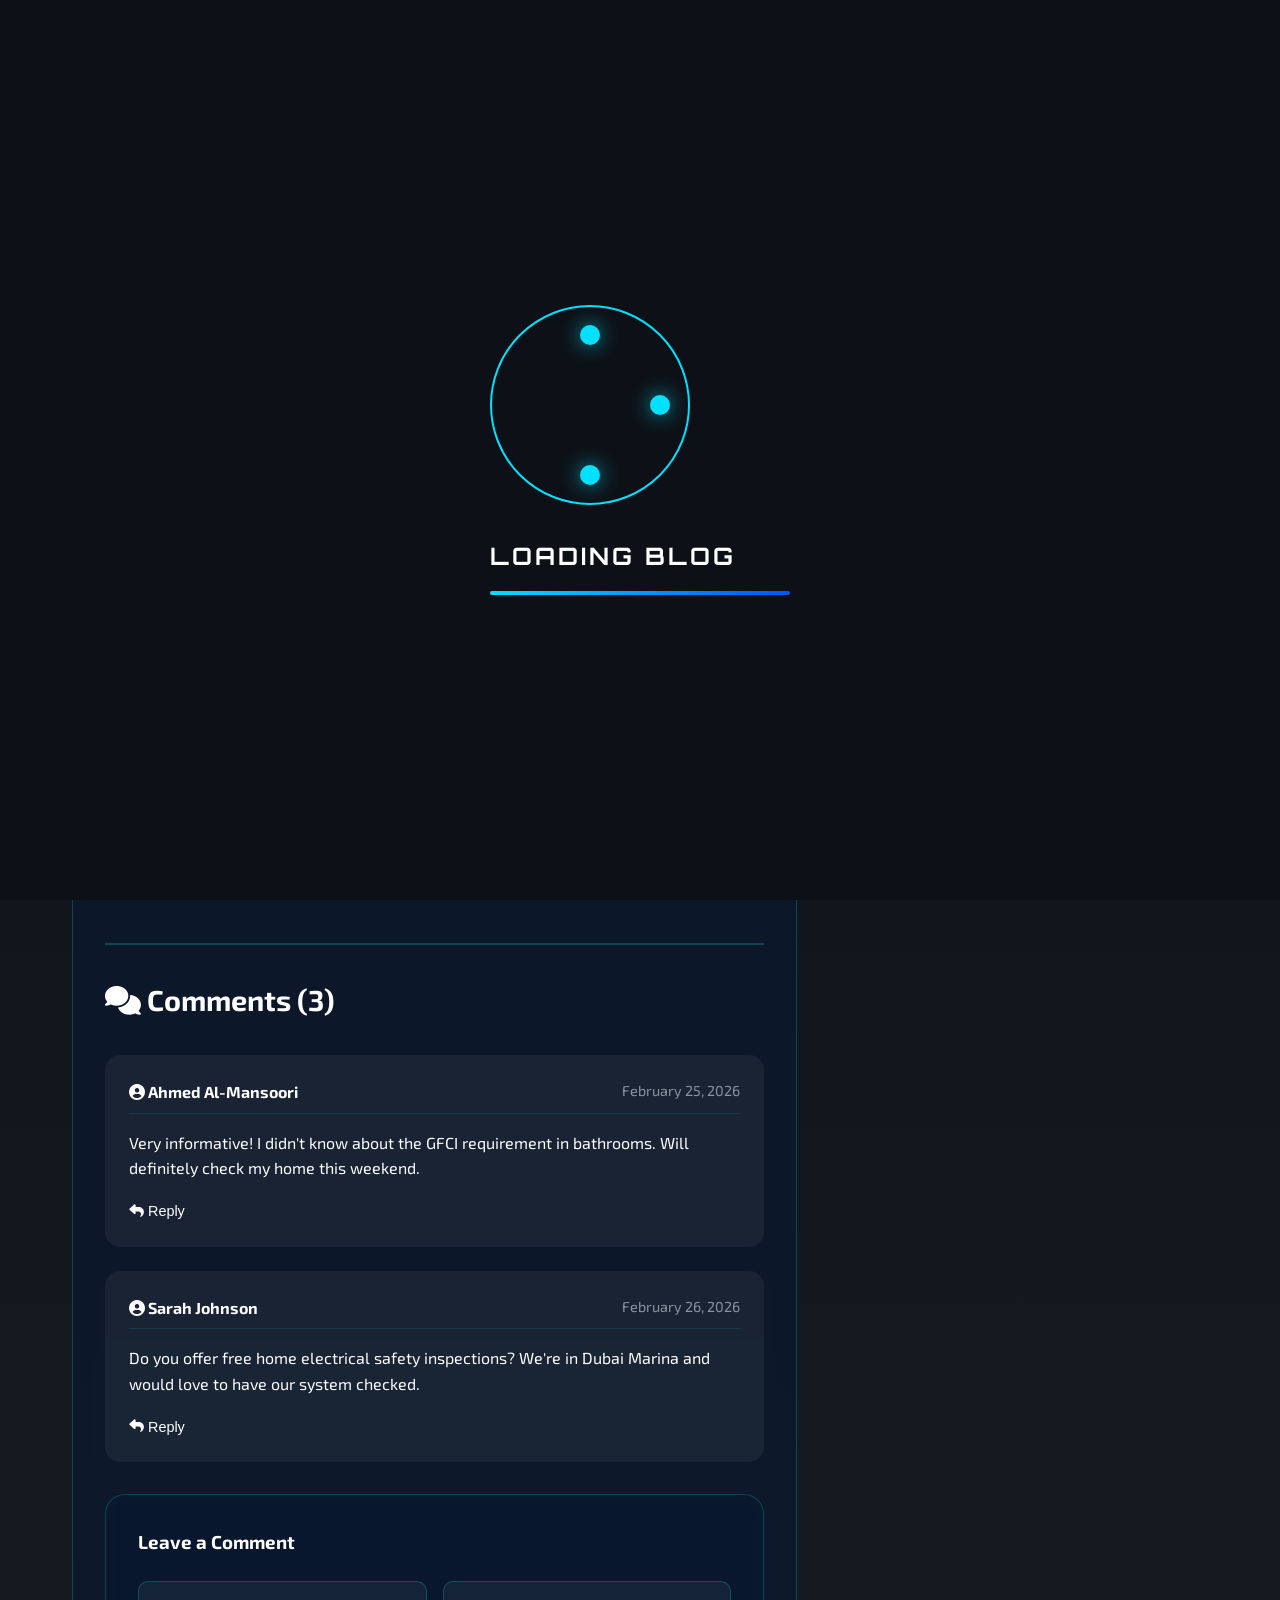
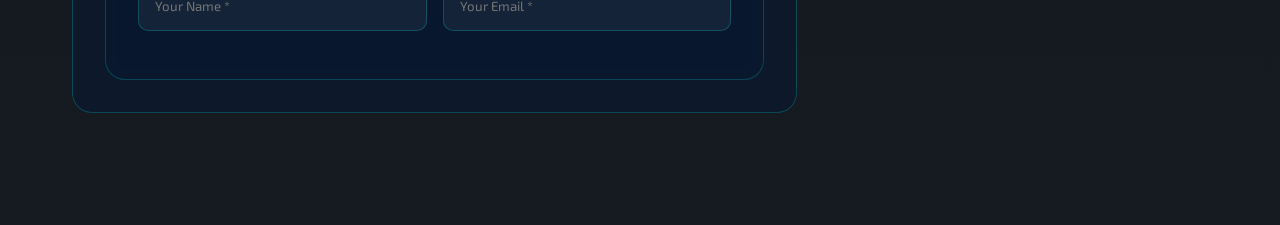
==== blog.html @ e52a8480 "Add new blog page with HTML structure and styles This commit introduces a new blog page with a compl" ====
<!DOCTYPE html>
<html lang="en">
<head>
    <meta charset="UTF-8">
    <meta name="viewport" content="width=device-width, initial-scale=1.0">
    <title>SanaTech Blog | Electrical & Automation Insights - Dubai</title>
    <meta name="description" content="Expert blog about electrical work, home automation, handyman tips, and tile finishing in Dubai. Latest industry insights and DIY guides.">
    
    <!-- Fonts & Icons -->
    <link rel="stylesheet" href="https://cdnjs.cloudflare.com/ajax/libs/font-awesome/6.4.0/css/all.min.css">
    <link rel="stylesheet" href="https://cdnjs.cloudflare.com/ajax/libs/animate.css/4.1.1/animate.min.css">
    <link href="https://fonts.googleapis.com/css2?family=Orbitron:wght@400;700;900&family=Exo+2:wght@300;400;600&display=swap" rel="stylesheet">
    
    <!-- Stylesheets -->
    <link rel="stylesheet" href="style.css">
    <style>
        /* Blog Specific Styles */
        .blog-hero {
            height: 40vh;
            background: linear-gradient(135deg, var(--primary), var(--secondary));
            position: relative;
            display: flex;
            align-items: center;
            justify-content: center;
            text-align: center;
            overflow: hidden;
        }
        
        .blog-hero::before {
            content: '';
            position: absolute;
            width: 100%;
            height: 100%;
            background: url('data:image/svg+xml;utf8,<svg xmlns="http://www.w3.org/2000/svg" viewBox="0 0 100 100" opacity="0.1"><path d="M10 10 L90 10 L90 90 L10 90 Z" fill="none" stroke="white" stroke-width="2"/><path d="M20 20 L80 20 L80 80 L20 80 Z" fill="none" stroke="white" stroke-width="2"/><circle cx="30" cy="30" r="3" fill="white"/><circle cx="70" cy="70" r="3" fill="white"/></svg>');
            background-size: 50px;
            opacity: 0.1;
        }
        
        .blog-hero h1 {
            font-size: 4rem;
            color: white;
            text-shadow: 0 0 20px rgba(0,255,255,0.5);
            position: relative;
        }
        
        .blog-hero p {
            color: rgba(255,255,255,0.9);
            font-size: 1.2rem;
        }
        
        .blog-container {
            max-width: 1200px;
            margin: 0 auto;
            padding: 4rem 2rem;
        }
        
        .blog-layout {
            display: grid;
            grid-template-columns: 2fr 1fr;
            gap: 3rem;
        }
        
        /* Blog Posts */
        .blog-post {
            background: rgba(10, 25, 47, 0.7);
            backdrop-filter: blur(10px);
            border: 1px solid rgba(0, 255, 255, 0.2);
            border-radius: 20px;
            padding: 2rem;
            margin-bottom: 3rem;
            transition: all 0.3s ease;
        }
        
        .blog-post:hover {
            transform: translateY(-5px);
            border-color: var(--neon-blue);
            box-shadow: 0 10px 30px rgba(0, 255, 255, 0.2);
        }
        
        .blog-meta {
            display: flex;
            gap: 2rem;
            margin-bottom: 1rem;
            color: var(--neon-blue);
            font-size: 0.9rem;
        }
        
        .blog-meta i {
            margin-right: 5px;
        }
        
        .blog-title {
            font-size: 2rem;
            margin-bottom: 1rem;
            background: linear-gradient(45deg, white, var(--neon-blue));
            -webkit-background-clip: text;
            -webkit-text-fill-color: transparent;
            line-height: 1.3;
        }
        
        .blog-image {
            width: 100%;
            height: 300px;
            object-fit: cover;
            border-radius: 15px;
            margin: 1.5rem 0;
            border: 2px solid rgba(0, 255, 255, 0.3);
        }
        
        .blog-content {
            color: var(--gray);
            line-height: 1.8;
            margin-bottom: 1.5rem;
        }
        
        .read-more {
            display: inline-flex;
            align-items: center;
            gap: 10px;
            color: var(--neon-blue);
            text-decoration: none;
            font-weight: 600;
            transition: gap 0.3s ease;
        }
        
        .read-more:hover {
            gap: 15px;
            color: white;
        }
        
        /* Sidebar */
        .blog-sidebar {
            position: sticky;
            top: 100px;
            height: fit-content;
        }
        
        .sidebar-widget {
            background: rgba(10, 25, 47, 0.7);
            backdrop-filter: blur(10px);
            border: 1px solid rgba(0, 255, 255, 0.2);
            border-radius: 20px;
            padding: 2rem;
            margin-bottom: 2rem;
        }
        
        .widget-title {
            font-size: 1.5rem;
            margin-bottom: 1.5rem;
            padding-bottom: 0.5rem;
            border-bottom: 2px solid var(--neon-blue);
            display: inline-block;
        }
        
        .category-list {
            list-style: none;
        }
        
        .category-list li {
            margin-bottom: 1rem;
        }
        
        .category-list a {
            color: var(--gray);
            text-decoration: none;
            display: flex;
            justify-content: space-between;
            transition: color 0.3s ease;
        }
        
        .category-list a:hover {
            color: var(--neon-blue);
        }
        
        .category-list span {
            color: var(--neon-blue);
        }
        
        .recent-post {
            display: flex;
            gap: 1rem;
            margin-bottom: 1.5rem;
            padding-bottom: 1.5rem;
            border-bottom: 1px solid rgba(0, 255, 255, 0.1);
        }
        
        .recent-post:last-child {
            border-bottom: none;
            padding-bottom: 0;
        }
        
        .recent-post img {
            width: 80px;
            height: 80px;
            border-radius: 10px;
            object-fit: cover;
        }
        
        .recent-post-info h4 {
            font-size: 1rem;
            margin-bottom: 0.5rem;
        }
        
        .recent-post-info a {
            color: white;
            text-decoration: none;
            transition: color 0.3s ease;
        }
        
        .recent-post-info a:hover {
            color: var(--neon-blue);
        }
        
        .recent-post-info .date {
            font-size: 0.8rem;
            color: var(--gray);
        }
        
        .tags {
            display: flex;
            flex-wrap: wrap;
            gap: 10px;
        }
        
        .tag {
            background: rgba(0, 255, 255, 0.1);
            color: var(--neon-blue);
            padding: 0.5rem 1rem;
            border-radius: 30px;
            font-size: 0.8rem;
            text-decoration: none;
            transition: all 0.3s ease;
        }
        
        .tag:hover {
            background: var(--neon-blue);
            color: var(--primary);
        }
        
        /* Comments Section */
        .comments-section {
            margin-top: 3rem;
            padding-top: 2rem;
            border-top: 2px solid rgba(0, 255, 255, 0.2);
        }
        
        .comments-title {
            font-size: 1.8rem;
            margin-bottom: 2rem;
        }
        
        .comment {
            background: rgba(255, 255, 255, 0.05);
            border-radius: 15px;
            padding: 1.5rem;
            margin-bottom: 1.5rem;
        }
        
        .comment-meta {
            display: flex;
            justify-content: space-between;
            margin-bottom: 1rem;
            padding-bottom: 0.5rem;
            border-bottom: 1px solid rgba(0, 255, 255, 0.1);
        }
        
        .comment-author {
            font-weight: 700;
            color: var(--neon-blue);
        }
        
        .comment-date {
            color: var(--gray);
            font-size: 0.9rem;
        }
        
        .comment-content {
            color: var(--light);
            line-height: 1.6;
            margin-bottom: 1rem;
        }
        
        .reply-btn {
            background: none;
            border: none;
            color: var(--neon-blue);
            cursor: pointer;
            font-size: 0.9rem;
            display: inline-flex;
            align-items: center;
            gap: 5px;
        }
        
        /* Comment Form */
        .comment-form {
            background: rgba(10, 25, 47, 0.7);
            backdrop-filter: blur(10px);
            border: 1px solid rgba(0, 255, 255, 0.2);
            border-radius: 20px;
            padding: 2rem;
            margin-top: 2rem;
        }
        
        .comment-form h3 {
            margin-bottom: 1.5rem;
            color: var(--neon-blue);
        }
        
        .comment-form .form-group {
            display: grid;
            grid-template-columns: repeat(auto-fit, minmax(200px, 1fr));
            gap: 1rem;
            margin-bottom: 1rem;
        }
        
        .comment-form input,
        .comment-form textarea {
            width: 100%;
            padding: 1rem;
            background: rgba(255, 255, 255, 0.05);
            border: 1px solid rgba(0, 255, 255, 0.2);
            border-radius: 10px;
            color: white;
            font-family: inherit;
        }
        
        .comment-form input:focus,
        .comment-form textarea:focus {
            outline: none;
            border-color: var(--neon-blue);
        }
        
        .comment-form button {
            background: linear-gradient(45deg, var(--neon-blue), var(--neon-purple));
            color: white;
            border: none;
            padding: 1rem 2rem;
            border-radius: 10px;
            font-weight: 600;
            cursor: pointer;
            transition: transform 0.3s ease;
            display: inline-flex;
            align-items: center;
            gap: 10px;
        }
        
        .comment-form button:hover {
            transform: translateY(-2px);
        }
        
        .subscribe-box {
            background: linear-gradient(135deg, var(--primary), var(--secondary));
            border-radius: 20px;
            padding: 2rem;
            color: white;
            text-align: center;
            margin-bottom: 2rem;
        }
        
        .subscribe-box h3 {
            font-size: 1.5rem;
            margin-bottom: 1rem;
        }
        
        .subscribe-box input {
            width: 100%;
            padding: 1rem;
            border: none;
            border-radius: 10px;
            margin-bottom: 1rem;
            background: rgba(255, 255, 255, 0.9);
        }
        
        .subscribe-box button {
            width: 100%;
            background: var(--neon-blue);
            color: var(--primary);
            border: none;
            padding: 1rem;
            border-radius: 10px;
            font-weight: 700;
            cursor: pointer;
            transition: all 0.3s ease;
        }
        
        .subscribe-box button:hover {
            background: white;
        }
        
        /* Comment Alert */
        .comment-alert {
            background: rgba(76, 175, 80, 0.2);
            border: 2px solid #4CAF50;
            border-radius: 10px;
            padding: 1rem;
            margin-bottom: 1rem;
            color: #4CAF50;
            display: flex;
            align-items: center;
            gap: 10px;
        }
        
        .comment-alert.error {
            background: rgba(244, 67, 54, 0.2);
            border-color: #f44336;
            color: #f44336;
        }
        
        @media (max-width: 768px) {
            .blog-hero h1 {
                font-size: 2.5rem;
            }
            
            .blog-layout {
                grid-template-columns: 1fr;
            }
            
            .blog-sidebar {
                position: static;
            }
        }
    </style>
</head>
<body>
    <!-- Loading Screen -->
    <div class="loading-screen" id="loadingScreen">
        <div class="loading-content">
            <div class="circuit-loader">
                <div class="wire"></div>
                <div class="node node1"></div>
                <div class="node node2"></div>
                <div class="node node3"></div>
            </div>
            <h2 class="loading-text">LOADING BLOG</h2>
            <div class="loading-progress">
                <div class="progress-bar"></div>
            </div>
        </div>
    </div>

    <!-- Navigation -->
    <nav class="navbar">
        <div class="nav-container">
            <div class="logo">
                <span class="logo-icon">⚡</span>
                <h1>Sana<span>Tech</span></h1>
            </div>
            <div class="nav-menu">
                <a href="index.html" class="nav-link"><i class="fas fa-home"></i> Home</a>
                <a href="index.html#services" class="nav-link"><i class="fas fa-cogs"></i> Services</a>
                <a href="gallery.html" class="nav-link"><i class="fas fa-images"></i> Gallery</a>
                <a href="blog.html" class="nav-link active"><i class="fas fa-blog"></i> Blog</a>
                <a href="index.html#contact" class="nav-link"><i class="fas fa-phone"></i> Contact</a>
                <a href="tel:+971509304586" class="nav-cta">
                    <i class="fas fa-phone-alt"></i> +971 50 930 4586
                </a>
            </div>
            <div class="mobile-menu-btn">
                <i class="fas fa-bars"></i>
            </div>
        </div>
    </nav>

    <!-- Blog Hero -->
    <section class="blog-hero">
        <div class="hero-content">
            <h1 class="animate__animated animate__fadeInUp">SanaTech <span>BLOG</span></h1>
            <p class="animate__animated animate__fadeInUp">Expert insights, DIY guides & industry news from Dubai's top technical service providers</p>
        </div>
    </section>

    <!-- Blog Content -->
    <div class="blog-container">
        <div class="blog-layout">
            <!-- Main Content -->
            <div class="blog-main">
                <!-- Blog Post 1 -->
                <article class="blog-post" id="post1">
                    <div class="blog-meta">
                        <span><i class="fas fa-user"></i> Tayab Hussain</span>
                        <span><i class="fas fa-calendar"></i> February 24, 2026</span>
                        <span><i class="fas fa-folder"></i> Electrical</span>
                    </div>
                    <h2 class="blog-title">Essential Electrical Safety Tips for Dubai Homes</h2>
                    <img src="https://images.unsplash.com/photo-1621905251189-08b45d6a269e?w=1200" alt="Electrical Safety" class="blog-image">
                    <div class="blog-content">
                        <p>Living in Dubai's modern homes comes with unique electrical considerations. From high-power AC units to smart home systems, ensuring your electrical setup is safe and compliant with DEWA regulations is crucial...</p>
                        <p>In this comprehensive guide, we'll cover the top 10 electrical safety tips every Dubai resident should know, including how to identify potential hazards, when to call a professional, and maintenance best practices for your home's electrical system.</p>
                    </div>
                    <a href="#" class="read-more" onclick="toggleFullPost(this); return false;">Read Full Article <i class="fas fa-arrow-right"></i></a>
                    
                    <!-- Full Post Content (Hidden Initially) -->
                    <div class="full-post" style="display: none;">
                        <h3>1. Regular Inspections are Key</h3>
                        <p>Dubai's DEWA requires all electrical installations to meet specific standards. Schedule professional inspections every 2-3 years to ensure your wiring, circuit breakers, and outlets are functioning properly and safely.</p>
                        
                        <h3>2. Don't Overload Circuits</h3>
                        <p>With multiple electronics running simultaneously, circuit overload is common. Use surge protectors and avoid plugging too many high-wattage appliances into the same outlet.</p>
                        
                        <h3>3. Watch for Warning Signs</h3>
                        <p>Flickering lights, warm outlets, or burning smells indicate potential problems. If you notice any of these signs, contact a DEWA-approved electrician immediately.</p>
                        
                        <h3>4. GFCI Protection is Mandatory</h3>
                        <p>In wet areas like bathrooms and kitchens, Ground Fault Circuit Interrupters (GFCIs) are essential. They cut power instantly if a ground fault occurs, preventing electric shock.</p>
                        
                        <h3>5. Child-Proof Your Outlets</h3>
                        <p>If you have children, install tamper-resistant outlets or use safety caps to prevent accidents.</p>
                        
                        <p><strong>Remember:</strong> Always hire DEWA-certified professionals for any electrical work. At SanaTech, all our electricians are fully licensed and insured for your peace of mind.</p>
                    </div>
                    
                    <!-- Comments Section for this Post -->
                    <div class="comments-section" id="comments-post1">
                        <h3 class="comments-title"><i class="fas fa-comments"></i> Comments (<span class="comment-count">3</span>)</h3>
                        
                        <!-- Comments Container -->
                        <div class="comments-container">
                            <!-- Existing Comments -->
                            <div class="comment">
                                <div class="comment-meta">
                                    <span class="comment-author"><i class="fas fa-user-circle"></i> Ahmed Al-Mansoori</span>
                                    <span class="comment-date">February 25, 2026</span>
                                </div>
                                <div class="comment-content">
                                    Very informative! I didn't know about the GFCI requirement in bathrooms. Will definitely check my home this weekend.
                                </div>
                                <button class="reply-btn" onclick="showReplyForm(this)"><i class="fas fa-reply"></i> Reply</button>
                            </div>
                            
                            <div class="comment">
                                <div class="comment-meta">
                                    <span class="comment-author"><i class="fas fa-user-circle"></i> Sarah Johnson</span>
                                    <span class="comment-date">February 26, 2026</span>
                                </div>
                                <div class="comment-content">
                                    Do you offer free home electrical safety inspections? We're in Dubai Marina and would love to have our system checked.
                                </div>
                                <button class="reply-btn" onclick="showReplyForm(this)"><i class="fas fa-reply"></i> Reply</button>
                            </div>
                        </div>
                        
                        <!-- Comment Form for this Post -->
                        <div class="comment-form">
                            <h3>Leave a Comment</h3>
                            <form class="blog-comment-form" onsubmit="submitComment(event, 'post1')">
                                <div class="form-group">
                                    <input type="text" placeholder="Your Name *" required>
                                    <input type="email" placeholder="Your Email *" required>
                                </div>
---- style.css ----
/* Reset & Base Styles */
* {
    margin: 0;
    padding: 0;
    box-sizing: border-box;
}

:root {
    /* Bright Futuristic Colors */
    --primary: #00e0ff;
    --secondary: #ff2a6d;
    --accent: #05d9e8;
    --dark: #0d1117;
    --dark-secondary: #161b22;
    --light: #ffffff;
    --gray: #8b949e;
    --gradient: linear-gradient(135deg, var(--primary), var(--secondary));
    --gradient2: linear-gradient(135deg, #00e0ff, #0051ff);
    --glow: 0 0 20px rgba(0, 224, 255, 0.7);
    --card-bg: rgba(255, 255, 255, 0.05);
    --section-bg: linear-gradient(180deg, #0d1117 0%, #161b22 100%);
}

body {
    font-family: 'Exo 2', sans-serif;
    background: var(--section-bg);
    color: var(--light);
    overflow-x: hidden;
    line-height: 1.6;
}

/* Loading Screen */
.loading-screen {
    position: fixed;
    top: 0;
    left: 0;
    width: 100%;
    height: 100%;
    background: var(--dark);
    display: flex;
    justify-content: center;
    align-items: center;
    z-index: 9999;
    transition: opacity 0.5s ease;
}

.circuit-loader {
    position: relative;
    width: 200px;
    height: 200px;
}

.wire {
    position: absolute;
    width: 100%;
    height: 100%;
    border: 2px solid var(--primary);
    border-radius: 50%;
    animation: rotate 3s linear infinite;
}

.node {
    position: absolute;
    width: 20px;
    height: 20px;
    background: var(--primary);
    border-radius: 50%;
    box-shadow: var(--glow);
}

.node1 { top: 10%; left: 50%; transform: translateX(-50%); }
.node2 { top: 50%; right: 10%; transform: translateY(-50%); }
.node3 { bottom: 10%; left: 50%; transform: translateX(-50%); }

.loading-text {
    margin-top: 2rem;
    font-family: 'Orbitron', sans-serif;
    letter-spacing: 3px;
    animation: pulse 2s infinite;
}

.loading-progress {
    width: 300px;
    height: 4px;
    background: rgba(255,255,255,0.1);
    margin-top: 1rem;
    border-radius: 2px;
    overflow: hidden;
}

.progress-bar {
    height: 100%;
    background: var(--gradient2);
    width: 0%;
    animation: loading 3s ease-in-out forwards;
}

/* Navigation */
.navbar {
    position: fixed;
    top: 0;
    width: 100%;
    background: rgba(13, 17, 23, 0.95);
    backdrop-filter: blur(10px);
    z-index: 1000;
    padding: 1rem 0;
    border-bottom: 1px solid rgba(0, 224, 255, 0.2);
}

.nav-container {
    max-width: 1200px;
    margin: 0 auto;
    display: flex;
    justify-content: space-between;
    align-items: center;
    padding: 0 2rem;
}

.logo {
    display: flex;
    align-items: center;
    gap: 10px;
}

.logo-icon {
    font-size: 2.5rem;
    color: var(--primary);
    text-shadow: var(--glow);
    animation: glow 2s infinite alternate;
}

.logo h1 {
    font-family: 'Orbitron', sans-serif;
    font-size: 1.8rem;
    font-weight: 900;
}

.logo span {
    color: var(--primary);
}

.nav-menu {
    display: flex;
    gap: 1.5rem;
    align-items: center;
}

.nav-link {
    color: var(--light);
    text-decoration: none;
    font-weight: 600;
    position: relative;
    padding: 0.5rem 0;
    transition: color 0.3s;
    display: flex;
    align-items: center;
    gap: 5px;
}

.nav-link::after {
    content: '';
    position: absolute;
    bottom: 0;
    left: 0;
    width: 0;
    height: 2px;
    background: var(--gradient2);
    transition: width 0.3s;
}

.nav-link:hover::after,
.nav-link.active::after {
    width: 100%;
}

.nav-link:hover,
.nav-link.active {
    color: var(--primary);
}

.nav-cta {
    background: var(--gradient2);
    color: white;
    padding: 0.8rem 1.5rem;
    border-radius: 30px;
    text-decoration: none;
    font-weight: 600;
    transition: transform 0.3s, box-shadow 0.3s;
    display: flex;
    align-items: center;
    gap: 8px;
}

.nav-cta:hover {
    transform: translateY(-3px);
    box-shadow: 0 10px 20px rgba(0, 224, 255, 0.3);
}

.mobile-menu-btn {
    display: none;
    font-size: 1.5rem;
    cursor: pointer;
    color: var(--primary);
}

/* Hero Section */
.hero {
    min-height: 100vh;
    display: flex;
    flex-direction: column;
    justify-content: center;
    align-items: center;
    position: relative;
    overflow: hidden;
    padding-top: 80px;
}

.hero-bg {
    position: absolute;
    width: 100%;
    height: 100%;
    background: linear-gradient(rgba(13, 17, 23, 0.8), rgba(13, 17, 23, 0.9));
}

.circuit-overlay {
    position: absolute;
    width: 100%;
    height: 100%;
    background-image: url('data:image/svg+xml,<svg xmlns="http://www.w3.org/2000/svg" width="200" height="200" viewBox="0 0 200 200"><path d="M0,100 L200,100 M100,0 L100,200 M50,50 L150,150 M150,50 L50,150" stroke="rgba(0,224,255,0.15)" stroke-width="1"/></svg>');
    opacity: 0.3;
}

.floating-elements {
    position: absolute;
    width: 100%;
    height: 100%;
}

.float-icon {
    position: absolute;
    width: 60px;
    height: 60px;
    background: rgba(0, 224, 255, 0.2);
    border-radius: 50%;
    display: flex;
    justify-content: center;
    align-items: center;
    font-size: 1.5rem;
    color: var(--primary);
    animation: float 6s infinite ease-in-out;
    box-shadow: 0 0 20px rgba(0, 224, 255, 0.3);
}

.float-icon:nth-child(1) { top: 20%; left: 10%; animation-delay: 0s; }
.float-icon:nth-child(2) { top: 60%; right: 15%; animation-delay: 1s; }
.float-icon:nth-child(3) { bottom: 30%; left: 20%; animation-delay: 2s; }
.float-icon:nth-child(4) { top: 40%; right: 25%; animation-delay: 3s; }

.hero-content {
    max-width: 1200px;
    text-align: center;
    padding: 2rem;
    z-index: 1;
}

.hero-subtitle {
    font-family: 'Orbitron', sans-serif;
    font-size: 1.2rem;
    letter-spacing: 4px;
    color: var(--primary);
    margin-bottom: 1rem;
    text-shadow: 0 0 10px rgba(0, 224, 255, 0.5);
}

.hero-title {
    font-family: 'Orbitron', sans-serif;
    font-size: 3.5rem;
    font-weight: 900;
    line-height: 1.2;
    margin-bottom: 1.5rem;
    text-transform: uppercase;
}

.highlight {
    background: var(--gradient2);
    -webkit-background-clip: text;
    background-clip: text;
    color: transparent;
    position: relative;
}

.hero-desc {
    font-size: 1.2rem;
    max-width: 700px;
    margin: 0 auto 3rem;
    color: var(--gray);
}

.hero-btns {
    display: flex;
    gap: 1rem;
    justify-content: center;
    margin-bottom: 4rem;
    flex-wrap: wrap;
}

.btn-primary, .btn-secondary {
    padding: 1rem 2rem;
    border-radius: 30px;
    text-decoration: none;
    font-weight: 600;
    display: inline-flex;
    align-items: center;
    gap: 10px;
    transition: all 0.3s;
}

.btn-primary {
    background: var(--gradient2);
    color: white;
    border: none;
    box-shadow: 0 5px 15px rgba(0, 224, 255, 0.3);
}

.btn-secondary {
    background: transparent;
    color: var(--primary);
    border: 2px solid var(--primary);
}

.btn-primary:hover, .btn-secondary:hover {
    transform: translateY(-5px);
    box-shadow: 0 10px 25px rgba(0, 224, 255, 0.3);
}

.hero-stats {
    display: flex;
    justify-content: center;
    gap: 4rem;
    margin-top: 3rem;
    flex-wrap: wrap;
}

.stat {
    text-align: center;
}

.stat-count {
    font-family: 'Orbitron', sans-serif;
    font-size: 2.5rem;
    font-weight: 700;
    background: var(--gradient2);
    -webkit-background-clip: text;
    background-clip: text;
    color: transparent;
    margin-bottom: 0.5rem;
}

.stat p {
    color: var(--gray);
}

.scroll-indicator {
    position: absolute;
    bottom: 30px;
    left: 50%;
    transform: translateX(-50%);
}

.mouse {
    width: 30px;
    height: 50px;
    border: 2px solid var(--primary);
    border-radius: 15px;
    position: relative;
}

.wheel {
    width: 4px;
    height: 8px;
    background: var(--primary);
    border-radius: 2px;
    position: absolute;
    top: 10px;
    left: 50%;
    transform: translateX(-50%);
    animation: scroll 2s infinite;
}

/* Services Section */
.services {
    padding: 8rem 2rem;
    background: var(--dark-secondary);
}

.section-header {
    text-align: center;
    margin-bottom: 4rem;
}

.section-title {
    font-family: 'Orbitron', sans-serif;
    font-size: 3rem;
    margin-bottom: 1rem;
}

.section-title span {
    color: var(--primary);
}

.section-subtitle {
    color: var(--gray);
    font-size: 1.2rem;
    margin-bottom: 1.5rem;
}

.title-line {
    width: 100px;
    height: 4px;
    background: var(--gradient2);
    margin: 0 auto;
    border-radius: 2px;
}

.services-grid {
    max-width: 1200px;
    margin: 0 auto;
    display: grid;
    grid-template-columns: repeat(auto-fit, minmax(280px, 1fr));
    gap: 2rem;
}

.service-card {
    background: var(--card-bg);
    border-radius: 15px;
    padding: 2rem;
    transition: all 0.3s;
    border: 1px solid rgba(0, 224, 255, 0.1);
    backdrop-filter: blur(10px);
    position: relative;
    overflow: hidden;
}

.service-card::before {
    content: '';
    position: absolute;
    top: 0;
    left: 0;
    width: 100%;
    height: 100%;
    background: var(--gradient2);
    opacity: 0;
    transition: opacity 0.3s;
    z-index: 0;
}

.service-card:hover::before {
    opacity: 0.1;
}

.service-card:hover {
    transform: translateY(-10px);
    border-color: var(--primary);
    box-shadow: 0 15px 30px rgba(0, 224, 255, 0.2);
}

.service-icon {
    position: relative;
    width: 80px;
    height: 80px;
    background: rgba(0, 224, 255, 0.15);
    border-radius: 50%;
    display: flex;
    justify-content: center;
    align-items: center;
    font-size: 2rem;
    color: var(--primary);
    margin-bottom: 1.5rem;
    box-shadow: 0 0 30px rgba(0, 224, 255, 0.2);
}

.icon-glow {
    position: absolute;
    width: 100%;
    height: 100%;
    border-radius: 50%;
    box-shadow: 0 0 30px rgba(0,243,255,0.3);
    opacity: 0;
    transition: opacity 0.3s;
}

.service-card:hover .icon-glow {
    opacity: 1;
}

.service-card h3 {
    font-size: 1.5rem;
    margin-bottom: 1rem;
    position: relative;
    z-index: 1;
    color: var(--primary);
}

.service-card p {
    color: var(--gray);
    margin-bottom: 1.5rem;
    position: relative;
    z-index: 1;
}

.service-list {
    list-style: none;
    margin: 1.5rem 0;
    position: relative;
    z-index: 1;
}

.service-list li {
    padding: 0.5rem 0;
    border-bottom: 1px solid rgba(255,255,255,0.1);
    display: flex;
    align-items: center;
    gap: 10px;
    color: var(--light);
}

.service-list li:last-child {
    border-bottom: none;
}

.service-list i {
    color: var(--primary);
}

.service-link {
    display: inline-flex;
    align-items: center;
    gap: 10px;
    color: var(--primary);
    text-decoration: none;
    font-weight: 600;
    margin-top: 1.5rem;
    transition: gap 0.3s;
    position: relative;
    z-index: 1;
}

.service-link:hover {
    gap: 15px;
}

/* Why Choose Us */
.why-us {
    padding: 8rem 2rem;
    background: var(--dark);
}

.why-container {
    max-width: 1200px;
    margin: 4rem auto 0;
}

.why-content {
    display: grid;
    grid-template-columns: repeat(auto-fit, minmax(300px, 1fr));
    gap: 2rem;
}

.why-card {
    display: flex;
    gap: 1.5rem;
    padding: 2rem;
    background: rgba(255, 255, 255, 0.05);
    border-radius: 15px;
    border: 1px solid rgba(0, 224, 255, 0.1);
    transition: all 0.3s;
}

.why-card:hover {
    border-color: var(--primary);
    transform: translateY(-5px);
}

.why-icon {
    width: 60px;
    height: 60px;
    background: var(--gradient2);
    border-radius: 50%;
    display: flex;
    justify-content: center;
    align-items: center;
    font-size: 1.5rem;
    flex-shrink: 0;
}

.why-text h3 {
    color: var(--primary);
    margin-bottom: 0.5rem;
    font-size: 1.3rem;
}

.why-text p {
    color: var(--gray);
    line-height: 1.7;
}

/* Contact Section */
.contact {
    padding: 8rem 2rem;
    background: var(--dark-secondary);
}

.contact-container {
    max-width: 1200px;
    margin: 4rem auto 0;
    display: grid;
    grid-template-columns: repeat(auto-fit, minmax(300px, 1fr));
    gap: 4rem;
}

.contact-info {
    display: flex;
    flex-direction: column;
    gap: 2rem;
}

.info-card {
    background: var(--card-bg);
    padding: 2rem;
    border-radius: 15px;
    border: 1px solid rgba(0, 224, 255, 0.1);
    transition: all 0.3s;
    backdrop-filter: blur(10px);
}

.info-card:hover {
    transform: translateY(-10px);
    border-color: var(--primary);
}

.info-icon {
    width: 60px;
    height: 60px;
    background: var(--gradient2);
    border-radius: 50%;
    display: flex;
    justify-content: center;
    align-items: center;
    font-size: 1.5rem;
    margin-bottom: 1rem;
}

.info-content h3 {
    font-size: 1.3rem;
    margin-bottom: 0.5rem;
    color: var(--primary);
}

.info-content p {
    color: var(--gray);
    margin-bottom: 0.5rem;
}

.phone-number, .email {
    color: var(--light) !important;
    font-weight: 600;
    font-size: 1.1rem;
}

.contact-form {
    background: var(--card-bg);
    padding: 3rem;
    border-radius: 15px;
    border: 1px solid rgba(0, 224, 255, 0.1);
    backdrop-filter: blur(10px);
}

.form-header {
    text-align: center;
    margin-bottom: 2rem;
}

.form-header h3 {
    color: var(--primary);
    font-size: 1.8rem;
    margin-bottom: 0.5rem;
}

.form-header p {
    color: var(--gray);
}

.form-group {
    display: grid;
    grid-template-columns: 1fr 1fr;
    gap: 1rem;
    margin-bottom: 1rem;
}

.form-group input,
.form-group select,
textarea {
    width: 100%;
    padding: 1rem;
    background: rgba(255, 255, 255, 0.07);
    border: 1px solid rgba(0, 224, 255, 0.3);
    border-radius: 10px;
    color: var(--light);
    font-family: 'Exo 2', sans-serif;
    transition: all 0.3s;
}

.form-group input:focus,
.form-group select:focus,
textarea:focus {
    outline: none;
    border-color: var(--primary);
    box-shadow: 0 0 15px rgba(0, 224, 255, 0.2);
}

textarea {
    resize: vertical;
    margin-bottom: 1.5rem;
}

.submit-btn {
    background: var(--gradient2);
    color: white;
    padding: 1rem 2.5rem;
    border: none;
    border-radius: 30px;
    font-weight: 600;
    font-size: 1.1rem;
    cursor: pointer;
    display: flex;
    align-items: center;
    gap: 10px;
    transition: all 0.3s;
    width: 100%;
    justify-content: center;
}

.submit-btn:hover {
    transform: translateY(-3px);
    box-shadow: 0 10px 20px rgba(0, 224, 255, 0.3);
}

/* Footer */
footer {
    background: #05050a;
    padding: 4rem 2rem 2rem;
}

.footer-content {
    max-width: 1200px;
    margin: 0 auto;
    display: grid;
    grid-template-columns: repeat(auto-fit, minmax(250px, 1fr));
    gap: 3rem;
    margin-bottom: 3rem;
}

.footer-section p {
    color: var(--gray);
    margin: 1rem 0;
}

.footer-desc {
    line-height: 1.7;
}

.social-links {
    display: flex;
    gap: 1rem;
    margin-top: 1.5rem;
}

.social-links a {
    width: 40px;
    height: 40px;
    background: rgba(255,255,255,0.1);
    border-radius: 50%;
    display: flex;
    justify-content: center;
    align-items: center;
    color: var(--light);
    transition: all 0.3s;
    text-decoration: none;
}

.social-links a:hover {
    transform: translateY(-5px);
    background: var(--gradient2);
}

.footer-section h3 {
    color: var(--primary);
    margin-bottom: 1.5rem;
    font-size: 1.3rem;
}

.footer-section ul {
    list-style: none;
}

.footer-section ul li {
    padding: 0.5rem 0;
    color: var(--gray);
    border-bottom: 1px solid rgba(255,255,255,0.05);
    display: flex;
    align-items: center;
    gap: 10px;
}

.footer-section ul li:last-child {
    border-bottom: none;
}

.footer-section ul li a {
    color: var(--gray);
    text-decoration: none;
    transition: color 0.3s;
    display: flex;
    align-items: center;
    gap: 10px;
}

.footer-section ul li a:hover {
    color: var(--primary);
}

.footer-bottom {
    text-align: center;
    padding-top: 2rem;
    border-top: 1px solid rgba(255,255,255,0.1);
    color: var(--gray);
}

/* WhatsApp Floating Button */
.whatsapp-float {
    position: fixed;
    bottom: 30px;
    right: 30px;
    background: linear-gradient(135deg, #25D366, #128C7E);
    color: white;
    width: 60px;
    height: 60px;
    border-radius: 50%;
    display: flex;
    justify-content: center;
    align-items: center;
    text-decoration: none;
    z-index: 100;
    box-shadow: 0 10px 30px rgba(37, 211, 102, 0.3);
    animation: pulse-green 2s infinite;
    transition: transform 0.3s;
    font-size: 1.8rem;
}

.whatsapp-float:hover {
    transform: scale(1.1);
}

/* Back to Top Button */
.back-to-top {
    position: fixed;
    bottom: 100px;
    right: 30px;
    width: 50px;
    height: 50px;
    background: var(--gradient2);
    border: none;
    border-radius: 50%;
    color: white;
    font-size: 1.2rem;
    cursor: pointer;
    opacity: 0;
    visibility: hidden;
    transition: all 0.3s;
    z-index: 99;
    box-shadow: 0 5px 15px rgba(0, 224, 255, 0.3);
}

.back-to-top.visible {
    opacity: 1;
    visibility: visible;
}

.back-to-top:hover {
    transform: translateY(-5px);
    box-shadow: 0 10px 25px rgba(0, 224, 255, 0.4);
}

/* Animations */
@keyframes rotate {
    0% { transform: rotate(0deg); }
    100% { transform: rotate(360deg); }
}

@keyframes pulse {
    0%, 100% { opacity: 1; }
    50% { opacity: 0.7; }
}

@keyframes loading {
    0% { width: 0%; }
    100% { width: 100%; }
}

@keyframes glow {
    0% { text-shadow: 0 0 10px rgba(0,224,255,0.7); }
    100% { text-shadow: 0 0 20px rgba(0,224,255,1), 0 0 30px rgba(0,224,255,0.5); }
}

@keyframes float {
    0%, 100% { transform: translateY(0) rotate(0deg); }
    50% { transform: translateY(-20px) rotate(5deg); }
}

@keyframes scroll {
    0% { opacity: 1; top: 10px; }
    100% { opacity: 0; top: 30px; }
}

@keyframes pulse-green {
    0%, 100% { box-shadow: 0 10px 30px rgba(37, 211, 102, 0.3); }
    50% { box-shadow: 0 10px 40px rgba(37, 211, 102, 0.5); }
}

/* Responsive Design */
@media (max-width: 992px) {
    .hero-title {
        font-size: 2.8rem;
    }
    
    .section-title {
        font-size: 2.5rem;
    }
    
    .contact-container {
        gap: 2rem;
    }
}

@media (max-width: 768px) {
    .mobile-menu-btn {
        display: block;
    }
    
    .nav-menu {
        display: none;
        position: absolute;
        top: 100%;
        left: 0;
        right: 0;
        background: rgba(13, 17, 23, 0.98);
        flex-direction: column;
        padding: 2rem;
        gap: 1rem;
        border-top: 1px solid rgba(0, 224, 255, 0.2);
        backdrop-filter: blur(15px);
    }
    
    .nav-menu.active {
        display: flex;
    }
    
    .hero-title {
        font-size: 2.2rem;
    }
    
    .hero-btns {
        flex-direction: column;
        align-items: center;
    }
    
    .form-group {
        grid-template-columns: 1fr;
    }
    
    .hero-stats {
        gap: 2rem;
    }
    
    .stat-count {
        font-size: 2rem;
    }
}

@media (max-width: 480px) {
    .hero-title {
        font-size: 1.8rem;
    }
    
    .section-title {
        font-size: 2rem;
    }
    
    .contact-form {
        padding: 2rem;
    }
    
    .services, .why-us, .contact {
        padding: 4rem 1rem;
    }
    
    .footer-content {
        grid-template-columns: 1fr;
        gap: 2rem;
    }
}


/* This is a CSS comment */
/* YouTube Video Thumbnails */
.video-thumb-container {
    background: var(--card-bg);
    border-radius: 15px;
    overflow: hidden;
    border: 1px solid rgba(0, 224, 255, 0.2);
    transition: all 0.3s;
}

.video-thumb-container:hover {
    transform: translateY(-10px);
    border-color: var(--primary);
    box-shadow: 0 15px 30px rgba(0, 224, 255, 0.2);
}

.video-thumb {
    position: relative;
    height: 200px;
    overflow: hidden;
}

.video-thumb img {
    width: 100%;
    height: 100%;
    object-fit: cover;
    transition: transform 0.5s;
}

.video-thumb-container:hover .video-thumb img {
    transform: scale(1.1);
}

.play-overlay {
    position: absolute;
    top: 0;
    left: 0;
    width: 100%;
    height: 100%;
    background: rgba(0, 0, 0, 0.7);
    display: flex;
    flex-direction: column;
    justify-content: center;
    align-items: center;
    opacity: 0;
    transition: opacity 0.3s;
    color: white;
}

.video-thumb-container:hover .play-overlay {
    opacity: 1;
}

.play-overlay i {
    font-size: 3rem;
    color: #ff0000; /* YouTube red */
    margin-bottom: 10px;
}

.play-overlay span {
    font-weight: 600;
    font-size: 1.1rem;
}

.video-info {
    padding: 1.5rem;
}

.video-info h3 {
    color: var(--primary);
    margin-bottom: 0.5rem;
    font-size: 1.3rem;
}

.video-info p {
    color: var(--gray);
    font-size: 0.95rem;
}

.youtube-badge {
    display: inline-block;
    background: #ff0000;
    color: white;
    padding: 0.3rem 0.8rem;
    border-radius: 4px;
    font-size: 0.8rem;
    font-weight: 600;
    margin-top: 0.5rem;
}
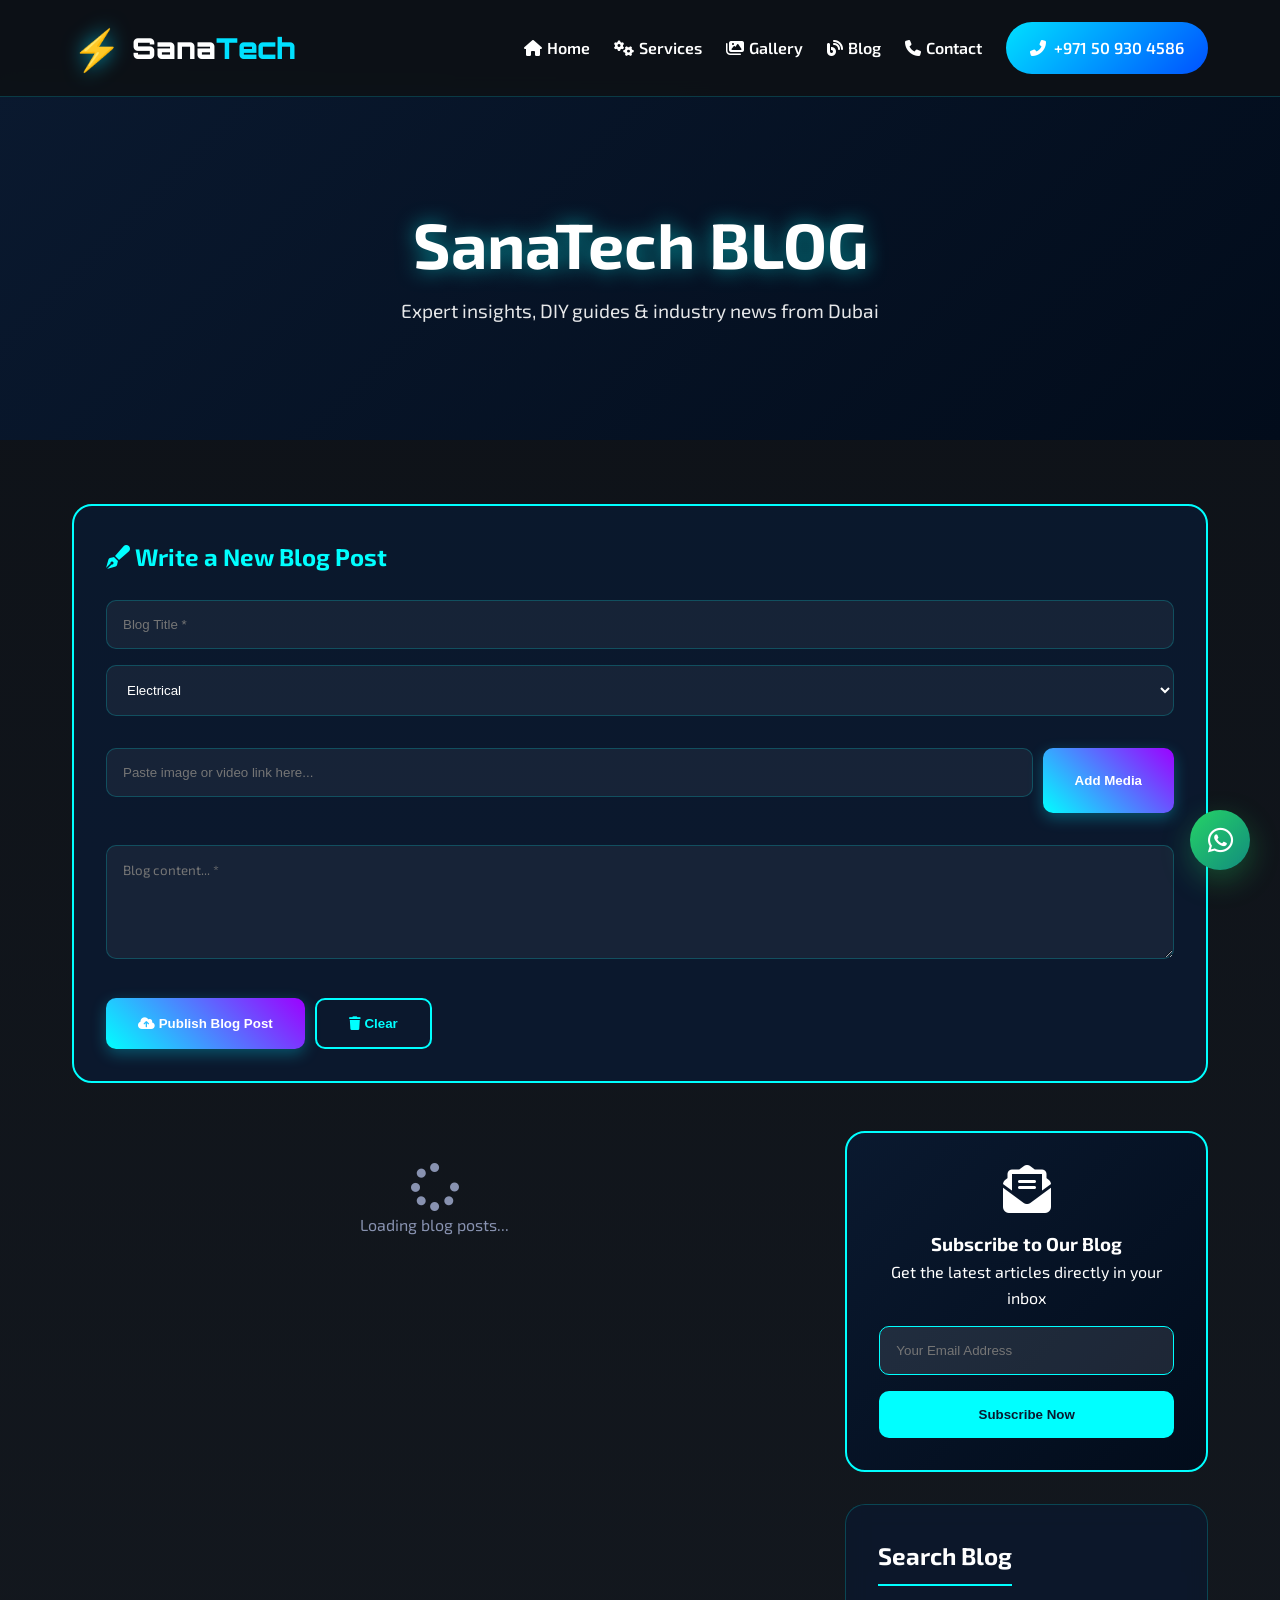
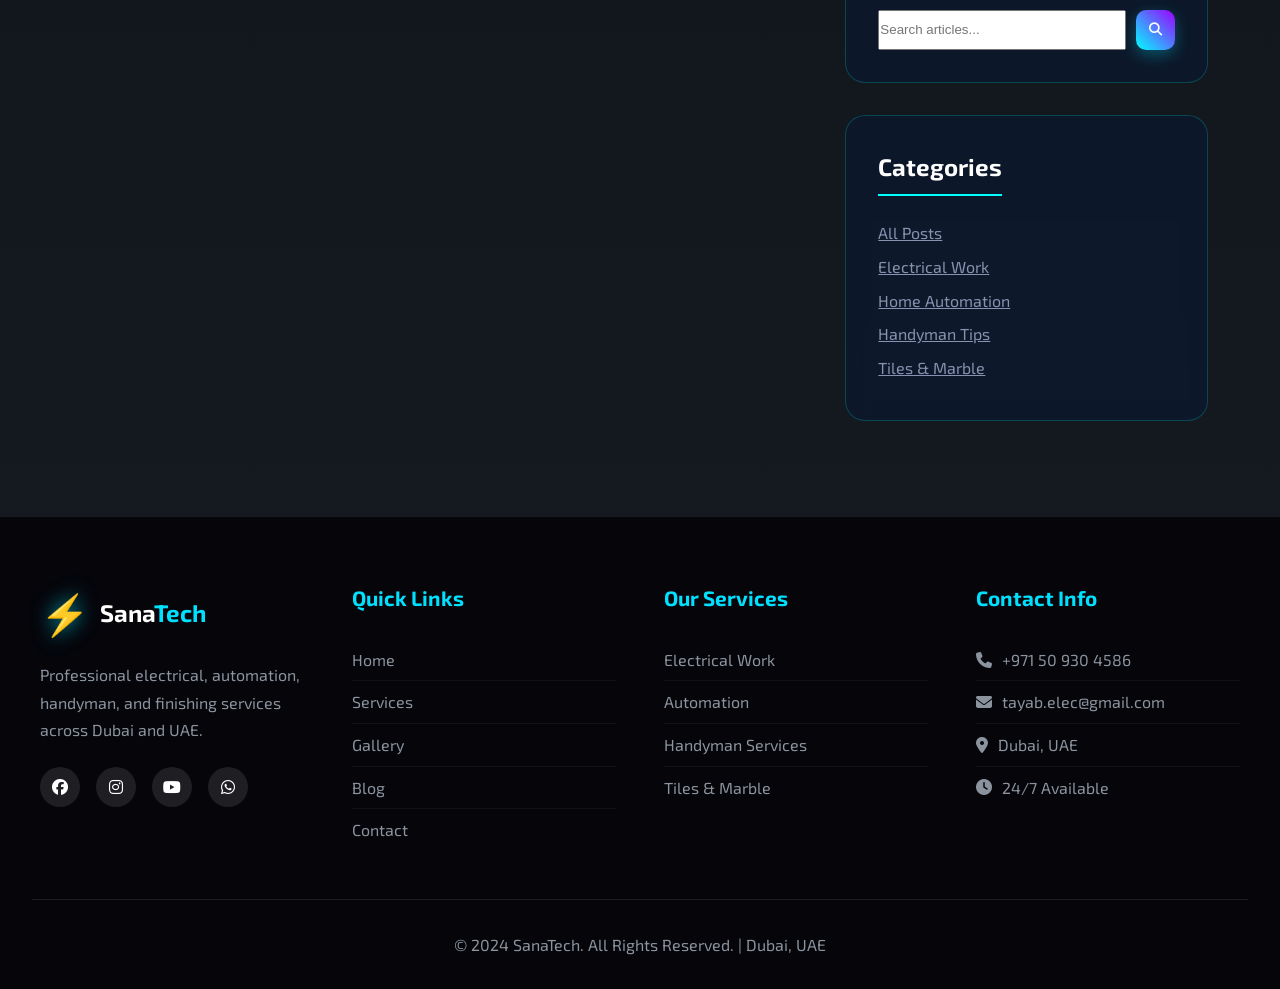
==== commit 742aff99: "Refactor blog.html for new post section and styles Updated blog HTML structure and styles, added new" ====
--- a/blog.html
+++ b/blog.html
@@ -4,43 +4,34 @@
     <meta charset="UTF-8">
     <meta name="viewport" content="width=device-width, initial-scale=1.0">
     <title>SanaTech Blog | Electrical & Automation Insights - Dubai</title>
-    <meta name="description" content="Expert blog about electrical work, home automation, handyman tips, and tile finishing in Dubai. Latest industry insights and DIY guides.">
+    <meta name="description" content="Expert blog about electrical work, home automation, handyman tips, and tile finishing in Dubai.">
     
     <!-- Fonts & Icons -->
     <link rel="stylesheet" href="https://cdnjs.cloudflare.com/ajax/libs/font-awesome/6.4.0/css/all.min.css">
     <link rel="stylesheet" href="https://cdnjs.cloudflare.com/ajax/libs/animate.css/4.1.1/animate.min.css">
     <link href="https://fonts.googleapis.com/css2?family=Orbitron:wght@400;700;900&family=Exo+2:wght@300;400;600&display=swap" rel="stylesheet">
     
-    <!-- Stylesheets -->
+    <!-- Main Stylesheet -->
     <link rel="stylesheet" href="style.css">
+    
     <style>
         /* Blog Specific Styles */
         .blog-hero {
             height: 40vh;
-            background: linear-gradient(135deg, var(--primary), var(--secondary));
+            background: linear-gradient(135deg, #0a192f, #020c1b);
             position: relative;
             display: flex;
             align-items: center;
             justify-content: center;
             text-align: center;
             overflow: hidden;
-        }
-        
-        .blog-hero::before {
-            content: '';
-            position: absolute;
-            width: 100%;
-            height: 100%;
-            background: url('data:image/svg+xml;utf8,<svg xmlns="http://www.w3.org/2000/svg" viewBox="0 0 100 100" opacity="0.1"><path d="M10 10 L90 10 L90 90 L10 90 Z" fill="none" stroke="white" stroke-width="2"/><path d="M20 20 L80 20 L80 80 L20 80 Z" fill="none" stroke="white" stroke-width="2"/><circle cx="30" cy="30" r="3" fill="white"/><circle cx="70" cy="70" r="3" fill="white"/></svg>');
-            background-size: 50px;
-            opacity: 0.1;
+            margin-top: 80px;
         }
         
         .blog-hero h1 {
             font-size: 4rem;
             color: white;
             text-shadow: 0 0 20px rgba(0,255,255,0.5);
-            position: relative;
         }
         
         .blog-hero p {
@@ -60,7 +51,6 @@
             gap: 3rem;
         }
         
-        /* Blog Posts */
         .blog-post {
             background: rgba(10, 25, 47, 0.7);
             backdrop-filter: blur(10px);
@@ -68,21 +58,15 @@
             border-radius: 20px;
             padding: 2rem;
             margin-bottom: 3rem;
-            transition: all 0.3s ease;
-        }
-        
-        .blog-post:hover {
-            transform: translateY(-5px);
-            border-color: var(--neon-blue);
-            box-shadow: 0 10px 30px rgba(0, 255, 255, 0.2);
         }
         
         .blog-meta {
             display: flex;
             gap: 2rem;
             margin-bottom: 1rem;
-            color: var(--neon-blue);
+            color: #00ffff;
             font-size: 0.9rem;
+            flex-wrap: wrap;
         }
         
         .blog-meta i {
@@ -92,43 +76,56 @@
         .blog-title {
             font-size: 2rem;
             margin-bottom: 1rem;
-            background: linear-gradient(45deg, white, var(--neon-blue));
+            background: linear-gradient(45deg, white, #00ffff);
             -webkit-background-clip: text;
             -webkit-text-fill-color: transparent;
-            line-height: 1.3;
-        }
-        
-        .blog-image {
-            width: 100%;
-            height: 300px;
+        }
+        
+        .media-container {
+            width: 100%;
+            margin: 1.5rem 0;
+            border-radius: 15px;
+            overflow: hidden;
+            border: 2px solid rgba(0, 255, 255, 0.3);
+        }
+        
+        .media-container img {
+            width: 100%;
+            max-height: 400px;
             object-fit: cover;
-            border-radius: 15px;
-            margin: 1.5rem 0;
-            border: 2px solid rgba(0, 255, 255, 0.3);
+        }
+        
+        .media-container iframe {
+            width: 100%;
+            height: 400px;
+            border: none;
         }
         
         .blog-content {
-            color: var(--gray);
+            color: #8892b0;
             line-height: 1.8;
-            margin-bottom: 1.5rem;
         }
         
         .read-more {
             display: inline-flex;
             align-items: center;
             gap: 10px;
-            color: var(--neon-blue);
+            color: #00ffff;
             text-decoration: none;
             font-weight: 600;
-            transition: gap 0.3s ease;
-        }
-        
-        .read-more:hover {
-            gap: 15px;
-            color: white;
-        }
-        
-        /* Sidebar */
+            cursor: pointer;
+            margin-top: 1rem;
+        }
+        
+        .full-post {
+            margin: 1.5rem 0;
+            padding: 1.5rem;
+            background: rgba(255,255,255,0.05);
+            border-radius: 10px;
+            color: #8892b0;
+            white-space: pre-line;
+        }
+        
         .blog-sidebar {
             position: sticky;
             top: 100px;
@@ -148,96 +145,42 @@
             font-size: 1.5rem;
             margin-bottom: 1.5rem;
             padding-bottom: 0.5rem;
-            border-bottom: 2px solid var(--neon-blue);
+            border-bottom: 2px solid #00ffff;
             display: inline-block;
-        }
-        
-        .category-list {
-            list-style: none;
-        }
-        
-        .category-list li {
-            margin-bottom: 1rem;
-        }
-        
-        .category-list a {
-            color: var(--gray);
-            text-decoration: none;
-            display: flex;
-            justify-content: space-between;
-            transition: color 0.3s ease;
-        }
-        
-        .category-list a:hover {
-            color: var(--neon-blue);
-        }
-        
-        .category-list span {
-            color: var(--neon-blue);
-        }
-        
-        .recent-post {
-            display: flex;
-            gap: 1rem;
-            margin-bottom: 1.5rem;
-            padding-bottom: 1.5rem;
-            border-bottom: 1px solid rgba(0, 255, 255, 0.1);
-        }
-        
-        .recent-post:last-child {
-            border-bottom: none;
-            padding-bottom: 0;
-        }
-        
-        .recent-post img {
-            width: 80px;
-            height: 80px;
-            border-radius: 10px;
-            object-fit: cover;
-        }
-        
-        .recent-post-info h4 {
-            font-size: 1rem;
-            margin-bottom: 0.5rem;
-        }
-        
-        .recent-post-info a {
-            color: white;
-            text-decoration: none;
-            transition: color 0.3s ease;
-        }
-        
-        .recent-post-info a:hover {
-            color: var(--neon-blue);
-        }
-        
-        .recent-post-info .date {
-            font-size: 0.8rem;
-            color: var(--gray);
-        }
-        
-        .tags {
-            display: flex;
-            flex-wrap: wrap;
-            gap: 10px;
-        }
-        
-        .tag {
-            background: rgba(0, 255, 255, 0.1);
-            color: var(--neon-blue);
-            padding: 0.5rem 1rem;
-            border-radius: 30px;
-            font-size: 0.8rem;
-            text-decoration: none;
-            transition: all 0.3s ease;
-        }
-        
-        .tag:hover {
-            background: var(--neon-blue);
-            color: var(--primary);
-        }
-        
-        /* Comments Section */
+            color: white;
+        }
+        
+        .subscribe-box {
+            background: linear-gradient(135deg, #0a192f, #020c1b);
+            border: 2px solid #00ffff;
+            border-radius: 20px;
+            padding: 2rem;
+            color: white;
+            text-align: center;
+            margin-bottom: 2rem;
+        }
+        
+        .subscribe-box input {
+            width: 100%;
+            padding: 1rem;
+            margin: 1rem 0;
+            border: 1px solid #00ffff;
+            border-radius: 10px;
+            background: rgba(255,255,255,0.1);
+            color: white;
+        }
+        
+        .subscribe-box button {
+            width: 100%;
+            padding: 1rem;
+            background: #00ffff;
+            color: #0a192f;
+            border: none;
+            border-radius: 10px;
+            font-weight: bold;
+            cursor: pointer;
+        }
+        
         .comments-section {
             margin-top: 3rem;
             padding-top: 2rem;
@@ -247,6 +190,7 @@
         .comments-title {
             font-size: 1.8rem;
             margin-bottom: 2rem;
+            color: white;
         }
         
         .comment {
@@ -260,41 +204,23 @@
             display: flex;
             justify-content: space-between;
             margin-bottom: 1rem;
-            padding-bottom: 0.5rem;
-            border-bottom: 1px solid rgba(0, 255, 255, 0.1);
+            color: #00ffff;
         }
         
         .comment-author {
             font-weight: 700;
-            color: var(--neon-blue);
         }
         
         .comment-date {
-            color: var(--gray);
-            font-size: 0.9rem;
+            color: #8892b0;
         }
         
         .comment-content {
-            color: var(--light);
-            line-height: 1.6;
-            margin-bottom: 1rem;
-        }
-        
-        .reply-btn {
-            background: none;
-            border: none;
-            color: var(--neon-blue);
-            cursor: pointer;
-            font-size: 0.9rem;
-            display: inline-flex;
-            align-items: center;
-            gap: 5px;
-        }
-        
-        /* Comment Form */
+            color: #ccd6f6;
+        }
+        
         .comment-form {
             background: rgba(10, 25, 47, 0.7);
-            backdrop-filter: blur(10px);
             border: 1px solid rgba(0, 255, 255, 0.2);
             border-radius: 20px;
             padding: 2rem;
@@ -303,118 +229,132 @@
         
         .comment-form h3 {
             margin-bottom: 1.5rem;
-            color: var(--neon-blue);
-        }
-        
-        .comment-form .form-group {
-            display: grid;
-            grid-template-columns: repeat(auto-fit, minmax(200px, 1fr));
-            gap: 1rem;
-            margin-bottom: 1rem;
+            color: #00ffff;
         }
         
         .comment-form input,
         .comment-form textarea {
             width: 100%;
             padding: 1rem;
+            margin-bottom: 1rem;
             background: rgba(255, 255, 255, 0.05);
             border: 1px solid rgba(0, 255, 255, 0.2);
             border-radius: 10px;
             color: white;
-            font-family: inherit;
-        }
-        
-        .comment-form input:focus,
-        .comment-form textarea:focus {
-            outline: none;
-            border-color: var(--neon-blue);
         }
         
         .comment-form button {
-            background: linear-gradient(45deg, var(--neon-blue), var(--neon-purple));
+            background: linear-gradient(45deg, #00ffff, #9d00ff);
             color: white;
             border: none;
             padding: 1rem 2rem;
             border-radius: 10px;
             font-weight: 600;
             cursor: pointer;
-            transition: transform 0.3s ease;
-            display: inline-flex;
-            align-items: center;
-            gap: 10px;
-        }
-        
-        .comment-form button:hover {
-            transform: translateY(-2px);
-        }
-        
-        .subscribe-box {
-            background: linear-gradient(135deg, var(--primary), var(--secondary));
+        }
+        
+        .write-blog-section {
+            background: rgba(10, 25, 47, 0.9);
+            border: 2px solid #00ffff;
             border-radius: 20px;
             padding: 2rem;
-            color: white;
-            text-align: center;
-            margin-bottom: 2rem;
-        }
-        
-        .subscribe-box h3 {
-            font-size: 1.5rem;
-            margin-bottom: 1rem;
-        }
-        
-        .subscribe-box input {
-            width: 100%;
-            padding: 1rem;
-            border: none;
-            border-radius: 10px;
-            margin-bottom: 1rem;
-            background: rgba(255, 255, 255, 0.9);
-        }
-        
-        .subscribe-box button {
-            width: 100%;
-            background: var(--neon-blue);
-            color: var(--primary);
-            border: none;
-            padding: 1rem;
-            border-radius: 10px;
-            font-weight: 700;
-            cursor: pointer;
-            transition: all 0.3s ease;
-        }
-        
-        .subscribe-box button:hover {
-            background: white;
-        }
-        
-        /* Comment Alert */
-        .comment-alert {
-            background: rgba(76, 175, 80, 0.2);
-            border: 2px solid #4CAF50;
-            border-radius: 10px;
+            margin-bottom: 3rem;
+        }
+        
+        .write-blog-section h2 {
+            color: #00ffff;
+            margin-bottom: 1.5rem;
+        }
+        
+        .write-blog-section input,
+        .write-blog-section textarea,
+        .write-blog-section select {
+            width: 100%;
             padding: 1rem;
             margin-bottom: 1rem;
-            color: #4CAF50;
+            background: rgba(255, 255, 255, 0.05);
+            border: 1px solid rgba(0, 255, 255, 0.2);
+            border-radius: 10px;
+            color: white;
+        }
+        
+        .media-link-input {
             display: flex;
-            align-items: center;
             gap: 10px;
-        }
-        
-        .comment-alert.error {
-            background: rgba(244, 67, 54, 0.2);
-            border-color: #f44336;
-            color: #f44336;
+            margin: 1rem 0;
+        }
+        
+        .media-link-input input {
+            flex: 1;
+        }
+        
+        .media-preview {
+            display: flex;
+            gap: 10px;
+            flex-wrap: wrap;
+            margin: 1rem 0;
+        }
+        
+        .media-preview-item {
+            position: relative;
+            width: 150px;
+            height: 100px;
+            border-radius: 10px;
+            overflow: hidden;
+            border: 2px solid #00ffff;
+        }
+        
+        .media-preview-item img,
+        .media-preview-item iframe {
+            width: 100%;
+            height: 100%;
+            object-fit: cover;
+        }
+        
+        .remove-media {
+            position: absolute;
+            top: 5px;
+            right: 5px;
+            background: red;
+            color: white;
+            border: none;
+            border-radius: 50%;
+            width: 25px;
+            height: 25px;
+            cursor: pointer;
+        }
+        
+        .btn-primary {
+            background: linear-gradient(45deg, #00ffff, #9d00ff);
+            color: white;
+            padding: 1rem 2rem;
+            border: none;
+            border-radius: 10px;
+            font-weight: 600;
+            cursor: pointer;
+            text-decoration: none;
+            display: inline-block;
+        }
+        
+        .btn-secondary {
+            background: transparent;
+            color: #00ffff;
+            padding: 1rem 2rem;
+            border: 2px solid #00ffff;
+            border-radius: 10px;
+            font-weight: 600;
+            cursor: pointer;
+            text-decoration: none;
+            display: inline-block;
         }
         
         @media (max-width: 768px) {
             .blog-hero h1 {
                 font-size: 2.5rem;
             }
-            
             .blog-layout {
                 grid-template-columns: 1fr;
             }
-            
             .blog-sidebar {
                 position: static;
             }
@@ -465,86 +405,157 @@
     <section class="blog-hero">
         <div class="hero-content">
             <h1 class="animate__animated animate__fadeInUp">SanaTech <span>BLOG</span></h1>
-            <p class="animate__animated animate__fadeInUp">Expert insights, DIY guides & industry news from Dubai's top technical service providers</p>
+            <p class="animate__animated animate__fadeInUp">Expert insights, DIY guides & industry news from Dubai</p>
         </div>
     </section>
 
     <!-- Blog Content -->
     <div class="blog-container">
+        <!-- Write New Blog Section -->
+        <div class="write-blog-section">
+            <h2><i class="fas fa-pen-fancy"></i> Write a New Blog Post</h2>
+            <input type="text" id="newBlogTitle" placeholder="Blog Title *">
+            <select id="newBlogCategory">
+                <option value="Electrical">Electrical</option>
+                <option value="Automation">Automation</option>
+                <option value="Handyman">Handyman</option>
+                <option value="Tiles">Tiles & Marble</option>
+            </select>
+            
+            <div class="media-link-input">
+                <input type="text" id="mediaLink" placeholder="Paste image or video link here...">
+                <button class="btn-primary" onclick="addMedia()">Add Media</button>
+            </div>
+            
+            <div class="media-preview" id="mediaPreview"></div>
+            
+            <textarea id="newBlogContent" rows="5" placeholder="Blog content... *"></textarea>
+            
+            <div style="display: flex; gap: 10px; margin-top: 1rem;">
+                <button class="btn-primary" onclick="publishBlog()">
+                    <i class="fas fa-cloud-upload-alt"></i> Publish Blog Post
+                </button>
+                <button class="btn-secondary" onclick="clearBlogForm()">
+                    <i class="fas fa-trash"></i> Clear
+                </button>
+            </div>
+        </div>
+
         <div class="blog-layout">
             <!-- Main Content -->
-            <div class="blog-main">
-                <!-- Blog Post 1 -->
-                <article class="blog-post" id="post1">
-                    <div class="blog-meta">
-                        <span><i class="fas fa-user"></i> Tayab Hussain</span>
-                        <span><i class="fas fa-calendar"></i> February 24, 2026</span>
-                        <span><i class="fas fa-folder"></i> Electrical</span>
+            <div class="blog-main" id="blogMain">
+                <!-- Blog posts will be loaded here by JavaScript -->
+                <div style="text-align: center; padding: 2rem; color: #8892b0;">
+                    <i class="fas fa-spinner fa-spin fa-3x"></i>
+                    <p>Loading blog posts...</p>
+                </div>
+            </div>
+
+            <!-- Sidebar -->
+            <div class="blog-sidebar">
+                <!-- Subscribe Box -->
+                <div class="subscribe-box">
+                    <i class="fas fa-envelope-open-text" style="font-size: 3rem; margin-bottom: 1rem;"></i>
+                    <h3>Subscribe to Our Blog</h3>
+                    <p>Get the latest articles directly in your inbox</p>
+                    <input type="email" id="subscribeEmail" placeholder="Your Email Address">
+                    <button onclick="subscribeBlog()">Subscribe Now</button>
+                </div>
+
+                <!-- Search Widget -->
+                <div class="sidebar-widget">
+                    <h3 class="widget-title">Search Blog</h3>
+                    <div style="display: flex; gap: 10px;">
+                        <input type="text" id="searchInput" placeholder="Search articles..." style="flex: 1;">
+                        <button class="btn-primary" onclick="searchBlog()" style="padding: 0.8rem;"><i class="fas fa-search"></i></button>
                     </div>
-                    <h2 class="blog-title">Essential Electrical Safety Tips for Dubai Homes</h2>
-                    <img src="https://images.unsplash.com/photo-1621905251189-08b45d6a269e?w=1200" alt="Electrical Safety" class="blog-image">
-                    <div class="blog-content">
-                        <p>Living in Dubai's modern homes comes with unique electrical considerations. From high-power AC units to smart home systems, ensuring your electrical setup is safe and compliant with DEWA regulations is crucial...</p>
-                        <p>In this comprehensive guide, we'll cover the top 10 electrical safety tips every Dubai resident should know, including how to identify potential hazards, when to call a professional, and maintenance best practices for your home's electrical system.</p>
-                    </div>
-                    <a href="#" class="read-more" onclick="toggleFullPost(this); return false;">Read Full Article <i class="fas fa-arrow-right"></i></a>
-                    
-                    <!-- Full Post Content (Hidden Initially) -->
-                    <div class="full-post" style="display: none;">
-                        <h3>1. Regular Inspections are Key</h3>
-                        <p>Dubai's DEWA requires all electrical installations to meet specific standards. Schedule professional inspections every 2-3 years to ensure your wiring, circuit breakers, and outlets are functioning properly and safely.</p>
-                        
-                        <h3>2. Don't Overload Circuits</h3>
-                        <p>With multiple electronics running simultaneously, circuit overload is common. Use surge protectors and avoid plugging too many high-wattage appliances into the same outlet.</p>
-                        
-                        <h3>3. Watch for Warning Signs</h3>
-                        <p>Flickering lights, warm outlets, or burning smells indicate potential problems. If you notice any of these signs, contact a DEWA-approved electrician immediately.</p>
-                        
-                        <h3>4. GFCI Protection is Mandatory</h3>
-                        <p>In wet areas like bathrooms and kitchens, Ground Fault Circuit Interrupters (GFCIs) are essential. They cut power instantly if a ground fault occurs, preventing electric shock.</p>
-                        
-                        <h3>5. Child-Proof Your Outlets</h3>
-                        <p>If you have children, install tamper-resistant outlets or use safety caps to prevent accidents.</p>
-                        
-                        <p><strong>Remember:</strong> Always hire DEWA-certified professionals for any electrical work. At SanaTech, all our electricians are fully licensed and insured for your peace of mind.</p>
-                    </div>
-                    
-                    <!-- Comments Section for this Post -->
-                    <div class="comments-section" id="comments-post1">
-                        <h3 class="comments-title"><i class="fas fa-comments"></i> Comments (<span class="comment-count">3</span>)</h3>
-                        
-                        <!-- Comments Container -->
-                        <div class="comments-container">
-                            <!-- Existing Comments -->
-                            <div class="comment">
-                                <div class="comment-meta">
-                                    <span class="comment-author"><i class="fas fa-user-circle"></i> Ahmed Al-Mansoori</span>
-                                    <span class="comment-date">February 25, 2026</span>
-                                </div>
-                                <div class="comment-content">
-                                    Very informative! I didn't know about the GFCI requirement in bathrooms. Will definitely check my home this weekend.
-                                </div>
-                                <button class="reply-btn" onclick="showReplyForm(this)"><i class="fas fa-reply"></i> Reply</button>
-                            </div>
-                            
-                            <div class="comment">
-                                <div class="comment-meta">
-                                    <span class="comment-author"><i class="fas fa-user-circle"></i> Sarah Johnson</span>
-                                    <span class="comment-date">February 26, 2026</span>
-                                </div>
-                                <div class="comment-content">
-                                    Do you offer free home electrical safety inspections? We're in Dubai Marina and would love to have our system checked.
-                                </div>
-                                <button class="reply-btn" onclick="showReplyForm(this)"><i class="fas fa-reply"></i> Reply</button>
-                            </div>
-                        </div>
-                        
-                        <!-- Comment Form for this Post -->
-                        <div class="comment-form">
-                            <h3>Leave a Comment</h3>
-                            <form class="blog-comment-form" onsubmit="submitComment(event, 'post1')">
-                                <div class="form-group">
-                                    <input type="text" placeholder="Your Name *" required>
-                                    <input type="email" placeholder="Your Email *" required>
-                                </div>
-              
+                </div>
+
+                <!-- Categories Widget -->
+                <div class="sidebar-widget">
+                    <h3 class="widget-title">Categories</h3>
+                    <ul class="category-list" style="list-style: none; padding: 0;">
+                        <li style="margin-bottom: 0.5rem;"><a href="#" onclick="filterByCategory('all'); return false;" style="color: #8892b0;">All Posts</a></li>
+                        <li style="margin-bottom: 0.5rem;"><a href="#" onclick="filterByCategory('Electrical'); return false;" style="color: #8892b0;">Electrical Work</a></li>
+                        <li style="margin-bottom: 0.5rem;"><a href="#" onclick="filterByCategory('Automation'); return false;" style="color: #8892b0;">Home Automation</a></li>
+                        <li style="margin-bottom: 0.5rem;"><a href="#" onclick="filterByCategory('Handyman'); return false;" style="color: #8892b0;">Handyman Tips</a></li>
+                        <li style="margin-bottom: 0.5rem;"><a href="#" onclick="filterByCategory('Tiles'); return false;" style="color: #8892b0;">Tiles & Marble</a></li>
+                    </ul>
+                </div>
+            </div>
+        </div>
+    </div>
+
+    <!-- Footer -->
+    <footer>
+        <div class="footer-content">
+            <div class="footer-section">
+                <div class="logo">
+                    <span class="logo-icon">⚡</span>
+                    <h2>Sana<span>Tech</span></h2>
+                </div>
+                <p class="footer-desc">
+                    Professional electrical, automation, handyman, and finishing services across Dubai and UAE.
+                </p>
+                <div class="social-links">
+                    <a href="https://www.facebook.com/profile.php?id=61586161885421"><i class="fab fa-facebook"></i></a>
+                    <a href="https://www.instagram.com/sanatechgeneral?igsh=eTA0azQ2N3Q2OG1p"><i class="fab fa-instagram"></i></a>
+                    <a href="https://youtube.com/@sanatech-general?si=Hjh5Z22WVKh8g7ub"><i class="fab fa-youtube"></i></a>
+                    <a href="#"><i class="fab fa-whatsapp"></i></a>
+                </div>
+            </div>
+            
+            <div class="footer-section">
+                <h3>Quick Links</h3>
+                <ul>
+                    <li><a href="index.html">Home</a></li>
+                    <li><a href="index.html#services">Services</a></li>
+                    <li><a href="gallery.html">Gallery</a></li>
+                    <li><a href="blog.html">Blog</a></li>
+                    <li><a href="index.html#contact">Contact</a></li>
+                </ul>
+            </div>
+            
+            <div class="footer-section">
+                <h3>Our Services</h3>
+                <ul>
+                    <li><a href="electrical.html">Electrical Work</a></li>
+                    <li><a href="automation.html">Automation</a></li>
+                    <li><a href="handyman.html">Handyman Services</a></li>
+                    <li><a href="tiles.html">Tiles & Marble</a></li>
+                </ul>
+            </div>
+            
+            <div class="footer-section">
+                <h3>Contact Info</h3>
+                <ul>
+                    <li><i class="fas fa-phone"></i> +971 50 930 4586</li>
+                    <li><i class="fas fa-envelope"></i> tayab.elec@gmail.com</li>
+                    <li><i class="fas fa-map-marker-alt"></i> Dubai, UAE</li>
+                    <li><i class="fas fa-clock"></i> 24/7 Available</li>
+                </ul>
+            </div>
+        </div>
+        
+        <div class="footer-bottom">
+            <p>&copy; 2024 SanaTech. All Rights Reserved. | Dubai, UAE</p>
+        </div>
+    </footer>
+
+    <!-- WhatsApp Floating Button -->
+    <a href="https://wa.me/971509304586" target="_blank" class="whatsapp-float">
+        <i class="fab fa-whatsapp"></i>
+    </a>
+
+    <!-- Back to Top -->
+    <button class="back-to-top" id="backToTop">
+        <i class="fas fa-chevron-up"></i>
+    </button>
+
+    <!-- Your existing script.js (keep this) -->
+    <script src="script.js"></script>
+    
+    <!-- New separate blog.js -->
+    <script src="blog.js"></script>
+</body>
+</html>
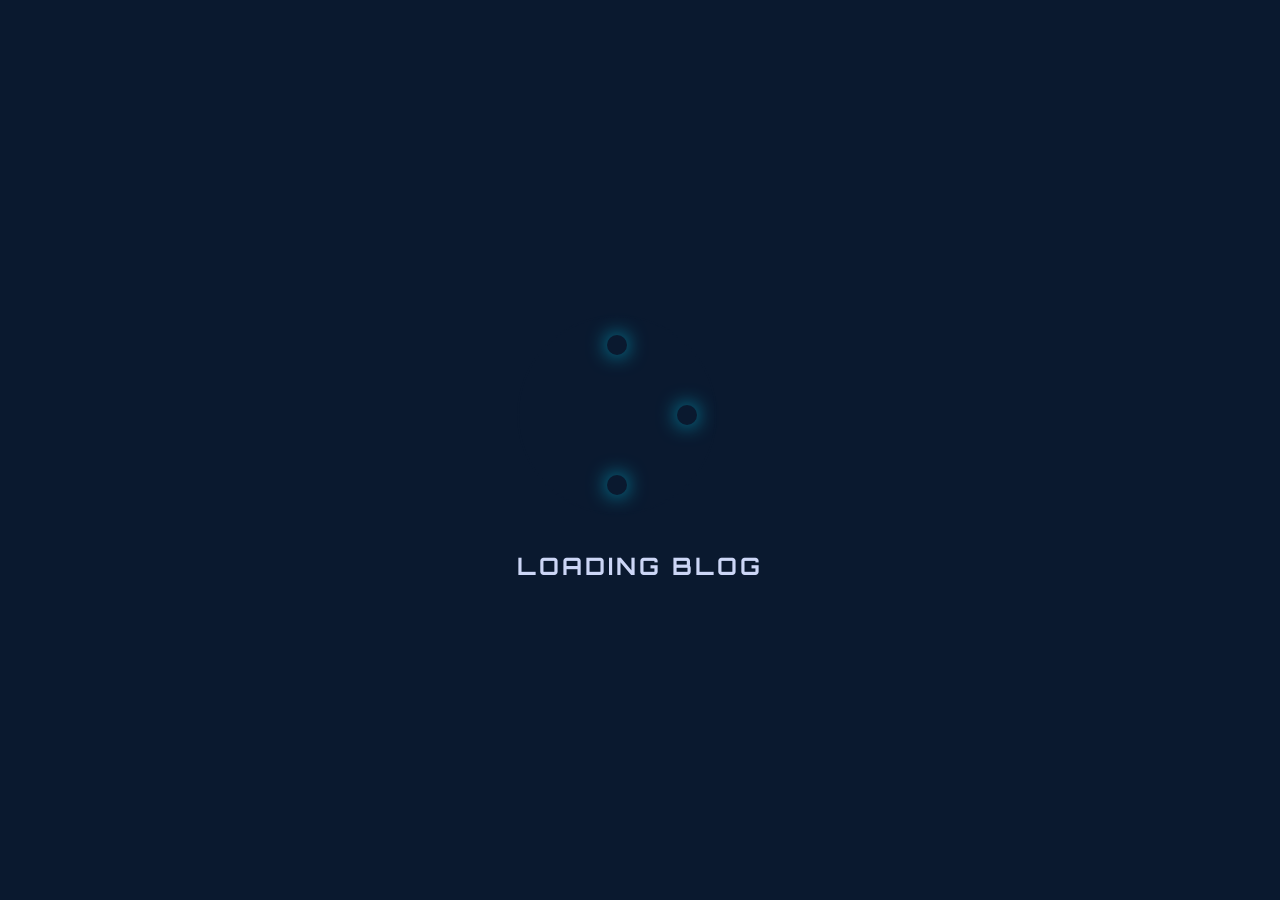
==== commit dc4e554f: "Enhance SEO and update blog layout styles Updated blog title and meta description for SEO. Added key" ====
--- a/blog.html
+++ b/blog.html
@@ -3,8 +3,14 @@
 <head>
     <meta charset="UTF-8">
     <meta name="viewport" content="width=device-width, initial-scale=1.0">
-    <title>SanaTech Blog | Electrical & Automation Insights - Dubai</title>
-    <meta name="description" content="Expert blog about electrical work, home automation, handyman tips, and tile finishing in Dubai.">
+    <title>SanaTech Blog | Electrical & Automation Experts Dubai</title>
+    <meta name="description" content="Expert electrical, automation, handyman tips and guides for Dubai residents. DEWA approved advice and DIY tutorials.">
+    <meta name="keywords" content="electrical dubai, home automation, handyman services, tile installation, DEWA approval">
+    
+    <!-- Open Graph / Social Media -->
+    <meta property="og:title" content="SanaTech Blog - Dubai Electrical & Automation Experts">
+    <meta property="og:description" content="Professional insights for your home and business">
+    <meta property="og:image" content="https://images.unsplash.com/photo-1621905251189-08b45d6a269e?w=1200">
     
     <!-- Fonts & Icons -->
     <link rel="stylesheet" href="https://cdnjs.cloudflare.com/ajax/libs/font-awesome/6.4.0/css/all.min.css">
@@ -16,9 +22,34 @@
     
     <style>
         /* Blog Specific Styles */
+        :root {
+            --primary: #0a192f;
+            --secondary: #020c1b;
+            --neon-blue: #00ffff;
+            --neon-purple: #9d00ff;
+            --text-light: #ccd6f6;
+            --text-gray: #8892b0;
+            --danger: #ff4444;
+            --success: #00C851;
+            --warning: #ffbb33;
+        }
+
+        * {
+            margin: 0;
+            padding: 0;
+            box-sizing: border-box;
+        }
+
+        body {
+            font-family: 'Exo 2', sans-serif;
+            background: var(--primary);
+            color: var(--text-light);
+            line-height: 1.6;
+        }
+
         .blog-hero {
             height: 40vh;
-            background: linear-gradient(135deg, #0a192f, #020c1b);
+            background: linear-gradient(135deg, var(--primary), var(--secondary));
             position: relative;
             display: flex;
             align-items: center;
@@ -42,90 +73,340 @@
         .blog-container {
             max-width: 1200px;
             margin: 0 auto;
-            padding: 4rem 2rem;
-        }
-        
+            padding: 2rem;
+        }
+        
+        /* Admin Panel */
+        .admin-panel {
+            background: linear-gradient(135deg, #1a2a3a, #0a1a2a);
+            border: 2px solid var(--neon-blue);
+            border-radius: 20px;
+            padding: 2rem;
+            margin-bottom: 2rem;
+            display: none;
+        }
+        
+        .admin-panel.visible {
+            display: block;
+        }
+        
+        .admin-header {
+            display: flex;
+            justify-content: space-between;
+            align-items: center;
+            margin-bottom: 1rem;
+        }
+        
+        .admin-title {
+            color: var(--neon-blue);
+            font-size: 1.5rem;
+        }
+        
+        /* Login Section */
+        .login-section {
+            background: rgba(10, 25, 47, 0.9);
+            border: 2px solid var(--neon-blue);
+            border-radius: 20px;
+            padding: 2rem;
+            margin-bottom: 2rem;
+            text-align: center;
+        }
+        
+        .login-tabs {
+            display: flex;
+            gap: 1rem;
+            justify-content: center;
+            margin-bottom: 2rem;
+        }
+        
+        .login-tab {
+            padding: 0.5rem 2rem;
+            background: transparent;
+            border: 2px solid var(--neon-blue);
+            color: var(--neon-blue);
+            border-radius: 30px;
+            cursor: pointer;
+            transition: all 0.3s;
+        }
+        
+        .login-tab.active {
+            background: var(--neon-blue);
+            color: var(--primary);
+        }
+        
+        .login-form {
+            max-width: 400px;
+            margin: 0 auto;
+        }
+        
+        .login-form input,
+        .login-form select {
+            width: 100%;
+            padding: 1rem;
+            margin-bottom: 1rem;
+            background: rgba(255,255,255,0.05);
+            border: 1px solid var(--neon-blue);
+            border-radius: 10px;
+            color: white;
+        }
+        
+        .security-question {
+            background: rgba(0,255,255,0.1);
+            padding: 1rem;
+            border-radius: 10px;
+            margin-bottom: 1rem;
+            color: var(--neon-blue);
+        }
+        
+        /* Write Blog Section */
+        .write-blog-section {
+            background: rgba(10, 25, 47, 0.9);
+            border: 2px solid var(--neon-blue);
+            border-radius: 20px;
+            padding: 2rem;
+            margin-bottom: 3rem;
+            display: none;
+        }
+        
+        .write-blog-section.visible {
+            display: block;
+        }
+        
+        .write-blog-section h2 {
+            color: var(--neon-blue);
+            margin-bottom: 1.5rem;
+        }
+        
+        .blog-input,
+        .blog-textarea,
+        .blog-select {
+            width: 100%;
+            padding: 1rem;
+            margin-bottom: 1rem;
+            background: rgba(255,255,255,0.05);
+            border: 1px solid var(--neon-blue);
+            border-radius: 10px;
+            color: white;
+            font-family: inherit;
+        }
+        
+        .blog-textarea {
+            min-height: 200px;
+            resize: vertical;
+        }
+        
+        .toolbar {
+            display: flex;
+            gap: 10px;
+            margin-bottom: 1rem;
+            flex-wrap: wrap;
+        }
+        
+        .tool-btn {
+            padding: 0.5rem 1rem;
+            background: rgba(0,255,255,0.1);
+            border: 1px solid var(--neon-blue);
+            color: var(--neon-blue);
+            border-radius: 5px;
+            cursor: pointer;
+            transition: all 0.3s;
+        }
+        
+        .tool-btn:hover {
+            background: var(--neon-blue);
+            color: var(--primary);
+        }
+        
+        .media-preview {
+            display: flex;
+            gap: 10px;
+            flex-wrap: wrap;
+            margin: 1rem 0;
+            padding: 1rem;
+            background: rgba(0,0,0,0.3);
+            border-radius: 10px;
+        }
+        
+        .preview-item {
+            position: relative;
+            width: 100px;
+            height: 100px;
+            border-radius: 10px;
+            overflow: hidden;
+            border: 2px solid var(--neon-blue);
+        }
+        
+        .preview-item img {
+            width: 100%;
+            height: 100%;
+            object-fit: cover;
+        }
+        
+        .remove-item {
+            position: absolute;
+            top: 5px;
+            right: 5px;
+            background: var(--danger);
+            color: white;
+            border: none;
+            border-radius: 50%;
+            width: 25px;
+            height: 25px;
+            cursor: pointer;
+        }
+        
+        /* Blog Posts */
         .blog-layout {
             display: grid;
             grid-template-columns: 2fr 1fr;
-            gap: 3rem;
+            gap: 2rem;
         }
         
         .blog-post {
             background: rgba(10, 25, 47, 0.7);
-            backdrop-filter: blur(10px);
-            border: 1px solid rgba(0, 255, 255, 0.2);
+            border: 1px solid rgba(0,255,255,0.2);
             border-radius: 20px;
             padding: 2rem;
-            margin-bottom: 3rem;
-        }
-        
-        .blog-meta {
-            display: flex;
-            gap: 2rem;
-            margin-bottom: 1rem;
-            color: #00ffff;
+            margin-bottom: 2rem;
+            position: relative;
+        }
+        
+        .post-header {
+            display: flex;
+            justify-content: space-between;
+            align-items: start;
+            margin-bottom: 1rem;
+        }
+        
+        .post-meta {
+            display: flex;
+            gap: 1rem;
+            color: var(--neon-blue);
             font-size: 0.9rem;
-            flex-wrap: wrap;
-        }
-        
-        .blog-meta i {
-            margin-right: 5px;
-        }
-        
-        .blog-title {
+        }
+        
+        .post-actions {
+            display: flex;
+            gap: 10px;
+        }
+        
+        .action-btn {
+            background: transparent;
+            border: none;
+            color: var(--text-gray);
+            cursor: pointer;
+            font-size: 1.2rem;
+            transition: color 0.3s;
+        }
+        
+        .action-btn:hover {
+            color: var(--neon-blue);
+        }
+        
+        .action-btn.delete:hover {
+            color: var(--danger);
+        }
+        
+        .post-title {
             font-size: 2rem;
             margin-bottom: 1rem;
-            background: linear-gradient(45deg, white, #00ffff);
+            background: linear-gradient(45deg, white, var(--neon-blue));
             -webkit-background-clip: text;
             -webkit-text-fill-color: transparent;
         }
         
-        .media-container {
+        .post-content {
+            color: var(--text-gray);
+            line-height: 1.8;
+        }
+        
+        .post-content img {
+            max-width: 100%;
+            max-height: 500px;
+            border-radius: 10px;
+            margin: 1rem 0;
+            border: 2px solid rgba(0,255,255,0.3);
+            cursor: pointer;
+            transition: transform 0.3s;
+        }
+        
+        .post-content img:hover {
+            transform: scale(1.02);
+        }
+        
+        .post-content iframe {
             width: 100%;
-            margin: 1.5rem 0;
-            border-radius: 15px;
-            overflow: hidden;
-            border: 2px solid rgba(0, 255, 255, 0.3);
-        }
-        
-        .media-container img {
+            height: 500px;
+            border: none;
+            border-radius: 10px;
+            margin: 1rem 0;
+        }
+        
+        .read-more {
+            display: inline-block;
+            color: var(--neon-blue);
+            cursor: pointer;
+            margin: 1rem 0;
+            font-weight: 600;
+        }
+        
+        .full-content {
+            display: none;
+            margin-top: 1rem;
+            padding-top: 1rem;
+            border-top: 1px solid rgba(0,255,255,0.2);
+        }
+        
+        .full-content.visible {
+            display: block;
+        }
+        
+        /* Comments */
+        .comments-section {
+            margin-top: 2rem;
+            padding-top: 2rem;
+            border-top: 1px solid rgba(0,255,255,0.2);
+        }
+        
+        .comment {
+            background: rgba(255,255,255,0.03);
+            border-radius: 10px;
+            padding: 1rem;
+            margin-bottom: 1rem;
+            position: relative;
+        }
+        
+        .comment-header {
+            display: flex;
+            justify-content: space-between;
+            margin-bottom: 0.5rem;
+            color: var(--neon-blue);
+        }
+        
+        .comment-actions {
+            display: flex;
+            gap: 10px;
+        }
+        
+        .comment-content {
+            color: var(--text-gray);
+        }
+        
+        .comment-form {
+            margin-top: 2rem;
+        }
+        
+        .comment-input {
             width: 100%;
-            max-height: 400px;
-            object-fit: cover;
-        }
-        
-        .media-container iframe {
-            width: 100%;
-            height: 400px;
-            border: none;
-        }
-        
-        .blog-content {
-            color: #8892b0;
-            line-height: 1.8;
-        }
-        
-        .read-more {
-            display: inline-flex;
-            align-items: center;
-            gap: 10px;
-            color: #00ffff;
-            text-decoration: none;
-            font-weight: 600;
-            cursor: pointer;
-            margin-top: 1rem;
-        }
-        
-        .full-post {
-            margin: 1.5rem 0;
-            padding: 1.5rem;
+            padding: 0.8rem;
+            margin-bottom: 0.5rem;
             background: rgba(255,255,255,0.05);
-            border-radius: 10px;
-            color: #8892b0;
-            white-space: pre-line;
-        }
-        
+            border: 1px solid rgba(0,255,255,0.2);
+            border-radius: 5px;
+            color: white;
+        }
+        
+        /* Sidebar */
         .blog-sidebar {
             position: sticky;
             top: 100px;
@@ -134,218 +415,174 @@
         
         .sidebar-widget {
             background: rgba(10, 25, 47, 0.7);
-            backdrop-filter: blur(10px);
-            border: 1px solid rgba(0, 255, 255, 0.2);
+            border: 1px solid rgba(0,255,255,0.2);
             border-radius: 20px;
-            padding: 2rem;
-            margin-bottom: 2rem;
-        }
-        
-        .widget-title {
-            font-size: 1.5rem;
-            margin-bottom: 1.5rem;
-            padding-bottom: 0.5rem;
-            border-bottom: 2px solid #00ffff;
-            display: inline-block;
-            color: white;
-        }
-        
-        .subscribe-box {
-            background: linear-gradient(135deg, #0a192f, #020c1b);
-            border: 2px solid #00ffff;
-            border-radius: 20px;
-            padding: 2rem;
-            color: white;
-            text-align: center;
-            margin-bottom: 2rem;
-        }
-        
-        .subscribe-box input {
-            width: 100%;
-            padding: 1rem;
-            margin: 1rem 0;
-            border: 1px solid #00ffff;
-            border-radius: 10px;
-            background: rgba(255,255,255,0.1);
-            color: white;
-        }
-        
-        .subscribe-box button {
-            width: 100%;
-            padding: 1rem;
-            background: #00ffff;
-            color: #0a192f;
-            border: none;
-            border-radius: 10px;
-            font-weight: bold;
-            cursor: pointer;
-        }
-        
-        .comments-section {
-            margin-top: 3rem;
-            padding-top: 2rem;
-            border-top: 2px solid rgba(0, 255, 255, 0.2);
-        }
-        
-        .comments-title {
-            font-size: 1.8rem;
-            margin-bottom: 2rem;
-            color: white;
-        }
-        
-        .comment {
-            background: rgba(255, 255, 255, 0.05);
-            border-radius: 15px;
             padding: 1.5rem;
             margin-bottom: 1.5rem;
         }
         
-        .comment-meta {
+        .widget-title {
+            color: var(--neon-blue);
+            margin-bottom: 1rem;
+            padding-bottom: 0.5rem;
+            border-bottom: 2px solid var(--neon-blue);
+        }
+        
+        .search-box {
+            display: flex;
+            gap: 10px;
+        }
+        
+        .search-box input {
+            flex: 1;
+            padding: 0.8rem;
+            background: rgba(255,255,255,0.05);
+            border: 1px solid var(--neon-blue);
+            border-radius: 5px;
+            color: white;
+        }
+        
+        .category-list {
+            list-style: none;
+        }
+        
+        .category-list li {
+            margin-bottom: 0.5rem;
+        }
+        
+        .category-list a {
+            color: var(--text-gray);
+            text-decoration: none;
             display: flex;
             justify-content: space-between;
-            margin-bottom: 1rem;
-            color: #00ffff;
-        }
-        
-        .comment-author {
-            font-weight: 700;
-        }
-        
-        .comment-date {
-            color: #8892b0;
-        }
-        
-        .comment-content {
-            color: #ccd6f6;
-        }
-        
-        .comment-form {
-            background: rgba(10, 25, 47, 0.7);
-            border: 1px solid rgba(0, 255, 255, 0.2);
-            border-radius: 20px;
-            padding: 2rem;
-            margin-top: 2rem;
-        }
-        
-        .comment-form h3 {
-            margin-bottom: 1.5rem;
-            color: #00ffff;
-        }
-        
-        .comment-form input,
-        .comment-form textarea {
-            width: 100%;
-            padding: 1rem;
-            margin-bottom: 1rem;
-            background: rgba(255, 255, 255, 0.05);
-            border: 1px solid rgba(0, 255, 255, 0.2);
-            border-radius: 10px;
-            color: white;
-        }
-        
-        .comment-form button {
-            background: linear-gradient(45deg, #00ffff, #9d00ff);
-            color: white;
-            border: none;
-            padding: 1rem 2rem;
-            border-radius: 10px;
-            font-weight: 600;
-            cursor: pointer;
-        }
-        
-        .write-blog-section {
-            background: rgba(10, 25, 47, 0.9);
-            border: 2px solid #00ffff;
-            border-radius: 20px;
-            padding: 2rem;
-            margin-bottom: 3rem;
-        }
-        
-        .write-blog-section h2 {
-            color: #00ffff;
-            margin-bottom: 1.5rem;
-        }
-        
-        .write-blog-section input,
-        .write-blog-section textarea,
-        .write-blog-section select {
-            width: 100%;
-            padding: 1rem;
-            margin-bottom: 1rem;
-            background: rgba(255, 255, 255, 0.05);
-            border: 1px solid rgba(0, 255, 255, 0.2);
-            border-radius: 10px;
-            color: white;
-        }
-        
-        .media-link-input {
-            display: flex;
-            gap: 10px;
-            margin: 1rem 0;
-        }
-        
-        .media-link-input input {
-            flex: 1;
-        }
-        
-        .media-preview {
-            display: flex;
-            gap: 10px;
-            flex-wrap: wrap;
-            margin: 1rem 0;
-        }
-        
-        .media-preview-item {
-            position: relative;
-            width: 150px;
-            height: 100px;
-            border-radius: 10px;
-            overflow: hidden;
-            border: 2px solid #00ffff;
-        }
-        
-        .media-preview-item img,
-        .media-preview-item iframe {
+            transition: color 0.3s;
+        }
+        
+        .category-list a:hover {
+            color: var(--neon-blue);
+        }
+        
+        .recent-post {
+            display: flex;
+            gap: 1rem;
+            margin-bottom: 1rem;
+            padding-bottom: 1rem;
+            border-bottom: 1px solid rgba(0,255,255,0.1);
+        }
+        
+        .recent-post img {
+            width: 60px;
+            height: 60px;
+            border-radius: 5px;
+            object-fit: cover;
+        }
+        
+        .recent-post-info h4 {
+            font-size: 0.9rem;
+            margin-bottom: 0.3rem;
+        }
+        
+        .recent-post-info a {
+            color: white;
+            text-decoration: none;
+        }
+        
+        .recent-post-info .date {
+            font-size: 0.8rem;
+            color: var(--text-gray);
+        }
+        
+        /* Lightbox */
+        .lightbox {
+            position: fixed;
+            top: 0;
+            left: 0;
             width: 100%;
             height: 100%;
-            object-fit: cover;
-        }
-        
-        .remove-media {
+            background: rgba(0,0,0,0.9);
+            display: none;
+            justify-content: center;
+            align-items: center;
+            z-index: 10000;
+        }
+        
+        .lightbox.visible {
+            display: flex;
+        }
+        
+        .lightbox img {
+            max-width: 90%;
+            max-height: 90%;
+            object-fit: contain;
+        }
+        
+        .lightbox-close {
             position: absolute;
-            top: 5px;
-            right: 5px;
-            background: red;
+            top: 20px;
+            right: 20px;
+            background: var(--danger);
             color: white;
             border: none;
             border-radius: 50%;
-            width: 25px;
-            height: 25px;
-            cursor: pointer;
-        }
-        
+            width: 40px;
+            height: 40px;
+            font-size: 20px;
+            cursor: pointer;
+        }
+        
+        /* Buttons */
         .btn-primary {
-            background: linear-gradient(45deg, #00ffff, #9d00ff);
-            color: white;
-            padding: 1rem 2rem;
+            background: linear-gradient(45deg, var(--neon-blue), var(--neon-purple));
+            color: white;
+            padding: 0.8rem 1.5rem;
             border: none;
             border-radius: 10px;
             font-weight: 600;
             cursor: pointer;
-            text-decoration: none;
-            display: inline-block;
+            transition: transform 0.3s;
+        }
+        
+        .btn-primary:hover {
+            transform: translateY(-2px);
         }
         
         .btn-secondary {
             background: transparent;
-            color: #00ffff;
-            padding: 1rem 2rem;
-            border: 2px solid #00ffff;
+            color: var(--neon-blue);
+            padding: 0.8rem 1.5rem;
+            border: 2px solid var(--neon-blue);
             border-radius: 10px;
             font-weight: 600;
             cursor: pointer;
-            text-decoration: none;
-            display: inline-block;
+            transition: all 0.3s;
+        }
+        
+        .btn-secondary:hover {
+            background: var(--neon-blue);
+            color: var(--primary);
+        }
+        
+        .btn-danger {
+            background: var(--danger);
+            color: white;
+            padding: 0.5rem 1rem;
+            border: none;
+            border-radius: 5px;
+            cursor: pointer;
+        }
+        
+        /* Loading */
+        .loading-screen {
+            position: fixed;
+            top: 0;
+            left: 0;
+            width: 100%;
+            height: 100%;
+            background: var(--primary);
+            display: flex;
+            justify-content: center;
+            align-items: center;
+            z-index: 9999;
         }
         
         @media (max-width: 768px) {
@@ -372,9 +609,6 @@
                 <div class="node node3"></div>
             </div>
             <h2 class="loading-text">LOADING BLOG</h2>
-            <div class="loading-progress">
-                <div class="progress-bar"></div>
-            </div>
         </div>
     </div>
 
@@ -411,151 +645,40 @@
 
     <!-- Blog Content -->
     <div class="blog-container">
-        <!-- Write New Blog Section -->
-        <div class="write-blog-section">
-            <h2><i class="fas fa-pen-fancy"></i> Write a New Blog Post</h2>
-            <input type="text" id="newBlogTitle" placeholder="Blog Title *">
-            <select id="newBlogCategory">
-                <option value="Electrical">Electrical</option>
-                <option value="Automation">Automation</option>
-                <option value="Handyman">Handyman</option>
-                <option value="Tiles">Tiles & Marble</option>
-            </select>
+        <!-- Login Section -->
+        <div class="login-section" id="loginSection">
+            <div class="login-tabs">
+                <button class="login-tab active" onclick="switchLoginTab('login')">Login</button>
+                <button class="login-tab" onclick="switchLoginTab('register')">Register</button>
+            </div>
             
-            <div class="media-link-input">
-                <input type="text" id="mediaLink" placeholder="Paste image or video link here...">
-                <button class="btn-primary" onclick="addMedia()">Add Media</button>
+            <div id="loginForm" class="login-form">
+                <input type="text" id="loginName" placeholder="Your Name">
+                <input type="email" id="loginEmail" placeholder="Your Email">
+                <button class="btn-primary" onclick="loginUser()">Login / Continue</button>
             </div>
             
-            <div class="media-preview" id="mediaPreview"></div>
+            <div id="registerForm" class="login-form" style="display: none;">
+                <input type="text" id="regName" placeholder="Your Name">
+                <input type="email" id="regEmail" placeholder="Your Email">
+                <div class="security-question">
+                    <p>Security Question (for admin only):</p>
+                    <p>Your village name + any number (e.g., "mumbai123")</p>
+                </div>
+                <input type="text" id="regSecurity" placeholder="Security Answer">
+                <button class="btn-primary" onclick="registerUser()">Register</button>
+            </div>
             
-            <textarea id="newBlogContent" rows="5" placeholder="Blog content... *"></textarea>
-            
-            <div style="display: flex; gap: 10px; margin-top: 1rem;">
-                <button class="btn-primary" onclick="publishBlog()">
-                    <i class="fas fa-cloud-upload-alt"></i> Publish Blog Post
-                </button>
-                <button class="btn-secondary" onclick="clearBlogForm()">
-                    <i class="fas fa-trash"></i> Clear
-                </button>
+            <div id="adminRecovery" style="display: none; margin-top: 1rem;">
+                <hr style="border-color: var(--neon-blue); margin: 1rem 0;">
+                <p>Admin Password Recovery:</p>
+                <input type="text" id="recoveryAnswer" placeholder="Your village + number">
+                <button class="btn-secondary" onclick="recoverAdmin()">Recover Admin Access</button>
             </div>
         </div>
 
-        <div class="blog-layout">
-            <!-- Main Content -->
-            <div class="blog-main" id="blogMain">
-                <!-- Blog posts will be loaded here by JavaScript -->
-                <div style="text-align: center; padding: 2rem; color: #8892b0;">
-                    <i class="fas fa-spinner fa-spin fa-3x"></i>
-                    <p>Loading blog posts...</p>
-                </div>
-            </div>
-
-            <!-- Sidebar -->
-            <div class="blog-sidebar">
-                <!-- Subscribe Box -->
-                <div class="subscribe-box">
-                    <i class="fas fa-envelope-open-text" style="font-size: 3rem; margin-bottom: 1rem;"></i>
-                    <h3>Subscribe to Our Blog</h3>
-                    <p>Get the latest articles directly in your inbox</p>
-                    <input type="email" id="subscribeEmail" placeholder="Your Email Address">
-                    <button onclick="subscribeBlog()">Subscribe Now</button>
-                </div>
-
-                <!-- Search Widget -->
-                <div class="sidebar-widget">
-                    <h3 class="widget-title">Search Blog</h3>
-                    <div style="display: flex; gap: 10px;">
-                        <input type="text" id="searchInput" placeholder="Search articles..." style="flex: 1;">
-                        <button class="btn-primary" onclick="searchBlog()" style="padding: 0.8rem;"><i class="fas fa-search"></i></button>
-                    </div>
-                </div>
-
-                <!-- Categories Widget -->
-                <div class="sidebar-widget">
-                    <h3 class="widget-title">Categories</h3>
-                    <ul class="category-list" style="list-style: none; padding: 0;">
-                        <li style="margin-bottom: 0.5rem;"><a href="#" onclick="filterByCategory('all'); return false;" style="color: #8892b0;">All Posts</a></li>
-                        <li style="margin-bottom: 0.5rem;"><a href="#" onclick="filterByCategory('Electrical'); return false;" style="color: #8892b0;">Electrical Work</a></li>
-                        <li style="margin-bottom: 0.5rem;"><a href="#" onclick="filterByCategory('Automation'); return false;" style="color: #8892b0;">Home Automation</a></li>
-                        <li style="margin-bottom: 0.5rem;"><a href="#" onclick="filterByCategory('Handyman'); return false;" style="color: #8892b0;">Handyman Tips</a></li>
-                        <li style="margin-bottom: 0.5rem;"><a href="#" onclick="filterByCategory('Tiles'); return false;" style="color: #8892b0;">Tiles & Marble</a></li>
-                    </ul>
-                </div>
-            </div>
-        </div>
-    </div>
-
-    <!-- Footer -->
-    <footer>
-        <div class="footer-content">
-            <div class="footer-section">
-                <div class="logo">
-                    <span class="logo-icon">⚡</span>
-                    <h2>Sana<span>Tech</span></h2>
-                </div>
-                <p class="footer-desc">
-                    Professional electrical, automation, handyman, and finishing services across Dubai and UAE.
-                </p>
-                <div class="social-links">
-                    <a href="https://www.facebook.com/profile.php?id=61586161885421"><i class="fab fa-facebook"></i></a>
-                    <a href="https://www.instagram.com/sanatechgeneral?igsh=eTA0azQ2N3Q2OG1p"><i class="fab fa-instagram"></i></a>
-                    <a href="https://youtube.com/@sanatech-general?si=Hjh5Z22WVKh8g7ub"><i class="fab fa-youtube"></i></a>
-                    <a href="#"><i class="fab fa-whatsapp"></i></a>
-                </div>
-            </div>
+        <!-- Write Blog Section (shown when logged in) -->
+        <div class="write-blog-section" id="writeSection">
+            <h2><i class="fas fa-pen-fancy"></i> Write a New Blog Post</h2>
             
-            <div class="footer-section">
-                <h3>Quick Links</h3>
-                <ul>
-                    <li><a href="index.html">Home</a></li>
-                    <li><a href="index.html#services">Services</a></li>
-                    <li><a href="gallery.html">Gallery</a></li>
-                    <li><a href="blog.html">Blog</a></li>
-                    <li><a href="index.html#contact">Contact</a></li>
-                </ul>
-            </div>
-            
-            <div class="footer-section">
-                <h3>Our Services</h3>
-                <ul>
-                    <li><a href="electrical.html">Electrical Work</a></li>
-                    <li><a href="automation.html">Automation</a></li>
-                    <li><a href="handyman.html">Handyman Services</a></li>
-                    <li><a href="tiles.html">Tiles & Marble</a></li>
-                </ul>
-            </div>
-            
-            <div class="footer-section">
-                <h3>Contact Info</h3>
-                <ul>
-                    <li><i class="fas fa-phone"></i> +971 50 930 4586</li>
-                    <li><i class="fas fa-envelope"></i> tayab.elec@gmail.com</li>
-                    <li><i class="fas fa-map-marker-alt"></i> Dubai, UAE</li>
-                    <li><i class="fas fa-clock"></i> 24/7 Available</li>
-                </ul>
-            </div>
-        </div>
-        
-        <div class="footer-bottom">
-            <p>&copy; 2024 SanaTech. All Rights Reserved. | Dubai, UAE</p>
-        </div>
-    </footer>
-
-    <!-- WhatsApp Floating Button -->
-    <a href="https://wa.me/971509304586" target="_blank" class="whatsapp-float">
-        <i class="fab fa-whatsapp"></i>
-    </a>
-
-    <!-- Back to Top -->
-    <button class="back-to-top" id="backToTop">
-        <i class="fas fa-chevron-up"></i>
-    </button>
-
-    <!-- Your existing script.js (keep this) -->
-    <script src="script.js"></script>
-    
-    <!-- New separate blog.js -->
-    <script src="blog.js"></script>
-</body>
-</html>
+            <input type="text" id="postTitle" class="blog-input" placeholder="Post Title *">
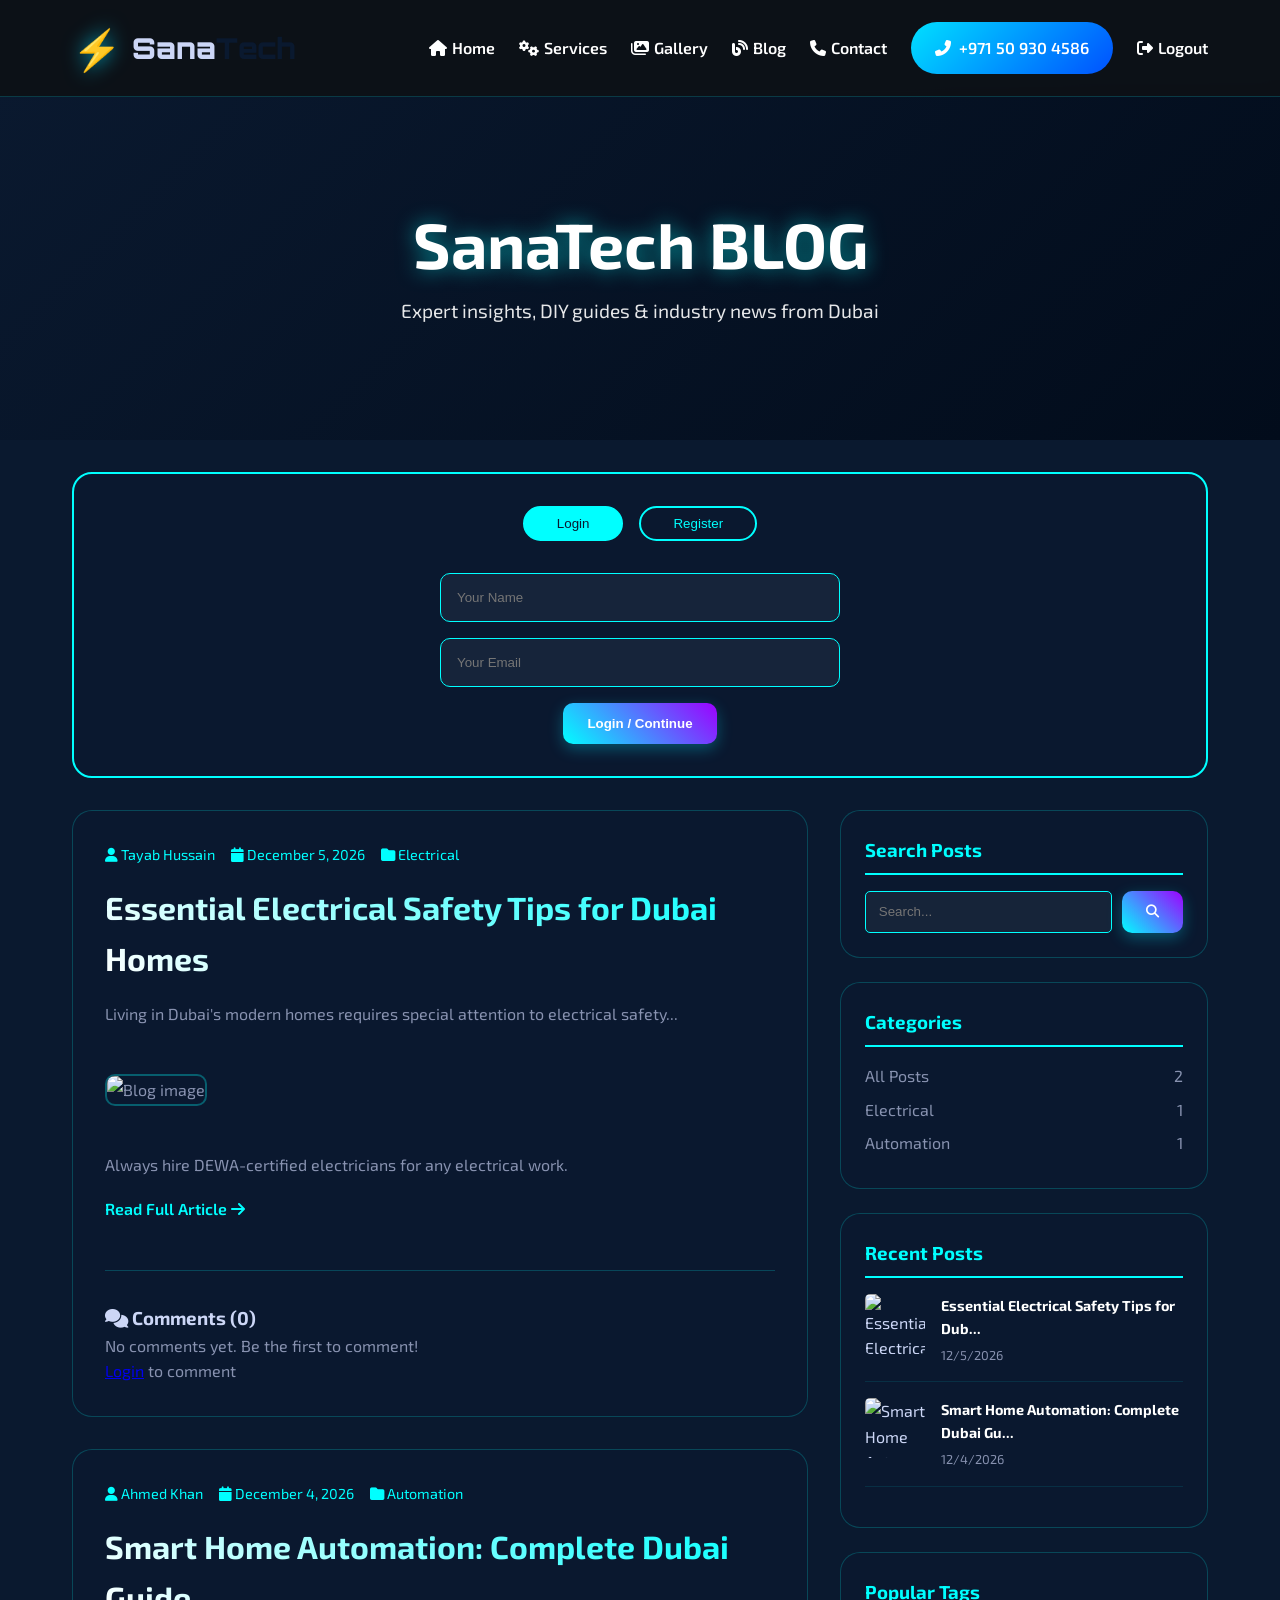
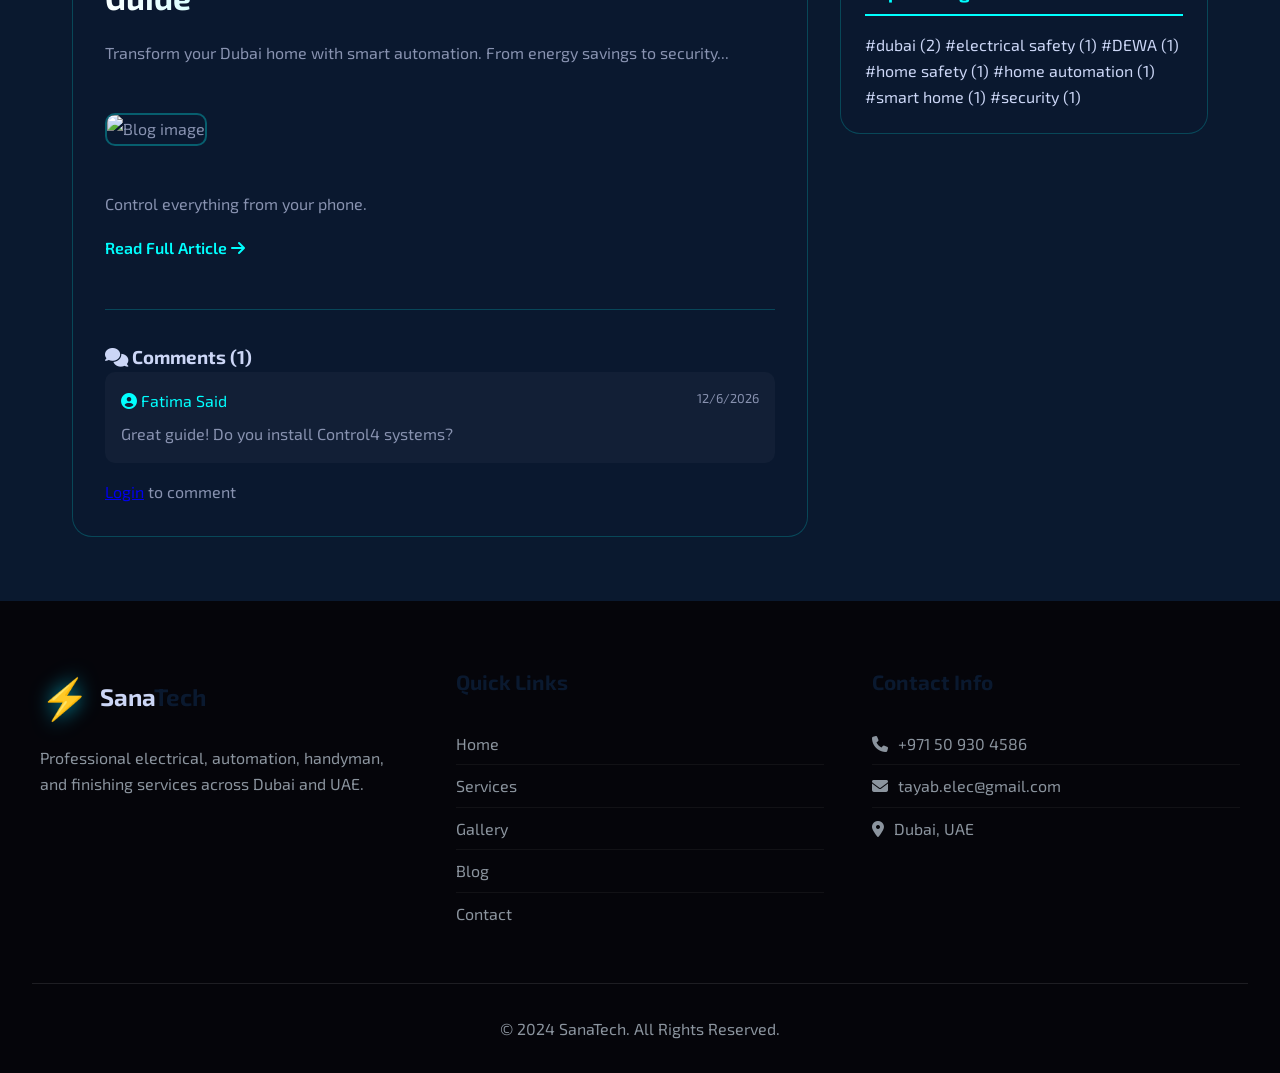
==== commit 9e0e0224: "Refactor CSS styles and organize sections in blog.html" ====
--- a/blog.html
+++ b/blog.html
@@ -19,9 +19,8 @@
     
     <!-- Main Stylesheet -->
     <link rel="stylesheet" href="style.css">
-    
-    <style>
-        /* Blog Specific Styles */
+        <style>
+        /* ==================== CSS VARIABLES ==================== */
         :root {
             --primary: #0a192f;
             --secondary: #020c1b;
@@ -34,6 +33,7 @@
             --warning: #ffbb33;
         }
 
+        /* ==================== BASE STYLES ==================== */
         * {
             margin: 0;
             padding: 0;
@@ -46,7 +46,7 @@
             color: var(--text-light);
             line-height: 1.6;
         }
-
+                    /* ==================== HERO SECTION ==================== */
         .blog-hero {
             height: 40vh;
             background: linear-gradient(135deg, var(--primary), var(--secondary));
@@ -75,34 +75,7 @@
             margin: 0 auto;
             padding: 2rem;
         }
-        
-        /* Admin Panel */
-        .admin-panel {
-            background: linear-gradient(135deg, #1a2a3a, #0a1a2a);
-            border: 2px solid var(--neon-blue);
-            border-radius: 20px;
-            padding: 2rem;
-            margin-bottom: 2rem;
-            display: none;
-        }
-        
-        .admin-panel.visible {
-            display: block;
-        }
-        
-        .admin-header {
-            display: flex;
-            justify-content: space-between;
-            align-items: center;
-            margin-bottom: 1rem;
-        }
-        
-        .admin-title {
-            color: var(--neon-blue);
-            font-size: 1.5rem;
-        }
-        
-        /* Login Section */
+                    /* ==================== LOGIN SECTION ==================== */
         .login-section {
             background: rgba(10, 25, 47, 0.9);
             border: 2px solid var(--neon-blue);
@@ -157,8 +130,7 @@
             margin-bottom: 1rem;
             color: var(--neon-blue);
         }
-        
-        /* Write Blog Section */
+                    /* ==================== WRITE BLOG SECTION ==================== */
         .write-blog-section {
             background: rgba(10, 25, 47, 0.9);
             border: 2px solid var(--neon-blue);
@@ -254,8 +226,7 @@
             height: 25px;
             cursor: pointer;
         }
-        
-        /* Blog Posts */
+                    /* ==================== BLOG POSTS ==================== */
         .blog-layout {
             display: grid;
             grid-template-columns: 2fr 1fr;
@@ -360,8 +331,7 @@
         .full-content.visible {
             display: block;
         }
-        
-        /* Comments */
+                    /* ==================== COMMENTS SECTION ==================== */
         .comments-section {
             margin-top: 2rem;
             padding-top: 2rem;
@@ -404,9 +374,7 @@
             border: 1px solid rgba(0,255,255,0.2);
             border-radius: 5px;
             color: white;
-        }
-        
-        /* Sidebar */
+        }        /* ==================== SIDEBAR ==================== */
         .blog-sidebar {
             position: sticky;
             top: 100px;
@@ -491,8 +459,8 @@
             font-size: 0.8rem;
             color: var(--text-gray);
         }
-        
-        /* Lightbox */
+            
+                    /* ==================== LIGHTBOX ==================== */
         .lightbox {
             position: fixed;
             top: 0;
@@ -530,7 +498,7 @@
             cursor: pointer;
         }
         
-        /* Buttons */
+        /* ==================== BUTTONS ==================== */
         .btn-primary {
             background: linear-gradient(45deg, var(--neon-blue), var(--neon-purple));
             color: white;
@@ -571,7 +539,7 @@
             cursor: pointer;
         }
         
-        /* Loading */
+        /* ==================== LOADING SCREEN ==================== */
         .loading-screen {
             position: fixed;
             top: 0;
@@ -585,6 +553,7 @@
             z-index: 9999;
         }
         
+        /* ==================== RESPONSIVE DESIGN ==================== */
         @media (max-width: 768px) {
             .blog-hero h1 {
                 font-size: 2.5rem;
@@ -599,7 +568,7 @@
     </style>
 </head>
 <body>
-    <!-- Loading Screen -->
+    <!-- ==================== LOADING SCREEN ==================== -->
     <div class="loading-screen" id="loadingScreen">
         <div class="loading-content">
             <div class="circuit-loader">
@@ -611,8 +580,7 @@
             <h2 class="loading-text">LOADING BLOG</h2>
         </div>
     </div>
-
-    <!-- Navigation -->
+        <!-- ==================== NAVIGATION ==================== -->
     <nav class="navbar">
         <div class="nav-container">
             <div class="logo">
@@ -634,30 +602,31 @@
             </div>
         </div>
     </nav>
-
-    <!-- Blog Hero -->
+    
+        <!-- ==================== BLOG HERO ==================== -->
     <section class="blog-hero">
         <div class="hero-content">
             <h1 class="animate__animated animate__fadeInUp">SanaTech <span>BLOG</span></h1>
             <p class="animate__animated animate__fadeInUp">Expert insights, DIY guides & industry news from Dubai</p>
         </div>
     </section>
-
-    <!-- Blog Content -->
+        <!-- ==================== MAIN BLOG CONTAINER ==================== -->
     <div class="blog-container">
-        <!-- Login Section -->
+                <!-- ==================== LOGIN SECTION ==================== -->
         <div class="login-section" id="loginSection">
             <div class="login-tabs">
                 <button class="login-tab active" onclick="switchLoginTab('login')">Login</button>
                 <button class="login-tab" onclick="switchLoginTab('register')">Register</button>
             </div>
             
+            <!-- Login Form -->
             <div id="loginForm" class="login-form">
                 <input type="text" id="loginName" placeholder="Your Name">
                 <input type="email" id="loginEmail" placeholder="Your Email">
                 <button class="btn-primary" onclick="loginUser()">Login / Continue</button>
             </div>
             
+            <!-- Registration Form -->
             <div id="registerForm" class="login-form" style="display: none;">
                 <input type="text" id="regName" placeholder="Your Name">
                 <input type="email" id="regEmail" placeholder="Your Email">
@@ -669,6 +638,7 @@
                 <button class="btn-primary" onclick="registerUser()">Register</button>
             </div>
             
+            <!-- Admin Recovery -->
             <div id="adminRecovery" style="display: none; margin-top: 1rem;">
                 <hr style="border-color: var(--neon-blue); margin: 1rem 0;">
                 <p>Admin Password Recovery:</p>
@@ -676,9 +646,135 @@
                 <button class="btn-secondary" onclick="recoverAdmin()">Recover Admin Access</button>
             </div>
         </div>
-
-        <!-- Write Blog Section (shown when logged in) -->
+        
+            <!-- ==================== WRITE BLOG SECTION ==================== -->
         <div class="write-blog-section" id="writeSection">
             <h2><i class="fas fa-pen-fancy"></i> Write a New Blog Post</h2>
             
             <input type="text" id="postTitle" class="blog-input" placeholder="Post Title *">
+            
+            <select id="postCategory" class="blog-select">
+                <option value="Electrical">Electrical</option>
+                <option value="Automation">Automation</option>
+                <option value="Handyman">Handyman</option>
+                <option value="Tiles">Tiles & Marble</option>
+                <option value="DEWA">DEWA Regulations</option>
+                <option value="DIY">DIY Guides</option>
+            </select>
+            
+            <!-- Toolbar -->
+            <div class="toolbar">
+                <button class="tool-btn" onclick="insertImageTag()"><i class="fas fa-image"></i> Insert Image</button>
+                <button class="tool-btn" onclick="insertPDFTag()"><i class="fas fa-file-pdf"></i> Insert PDF</button>
+                <button class="tool-btn" onclick="insertYouTubeTag()"><i class="fab fa-youtube"></i> Insert YouTube</button>
+            </div>
+            
+            <!-- Content Area -->
+            <textarea id="postContent" class="blog-textarea" placeholder="Write your blog post... 
+Use [img]URL[/img] for images
+Use [pdf]URL[/pdf] for PDFs
+Use [yt]URL[/yt] for YouTube"></textarea>
+            
+            <!-- Media Preview -->
+            <div class="media-preview" id="mediaPreview"></div>
+            
+            <!-- SEO Fields -->
+            <input type="text" id="postMetaDesc" class="blog-input" placeholder="Meta Description (for Google search)">
+            <input type="text" id="postKeywords" class="blog-input" placeholder="Keywords (comma separated)">
+            
+            <!-- Action Buttons -->
+            <div style="display: flex; gap: 10px;">
+                <button class="btn-primary" onclick="publishPost()">
+                    <i class="fas fa-cloud-upload-alt"></i> Publish
+                </button>
+                <button class="btn-secondary" onclick="clearPostForm()">
+                    <i class="fas fa-trash"></i> Clear
+                </button>
+            </div>
+        </div>
+                <!-- ==================== BLOG LAYOUT ==================== -->
+        <div class="blog-layout">            <!-- ==================== MAIN CONTENT - BLOG POSTS ==================== -->
+            <div class="blog-main" id="blogMain">
+                <!-- Blog posts will be loaded here by JavaScript -->
+                <div style="text-align: center; padding: 2rem;">
+                    <i class="fas fa-spinner fa-spin fa-3x"></i>
+                    <p>Loading posts...</p>
+                </div>
+            </div>            <!-- ==================== SIDEBAR ==================== -->
+            <div class="blog-sidebar">
+                <!-- Search Widget -->
+                <div class="sidebar-widget">
+                    <h3 class="widget-title">Search Posts</h3>
+                    <div class="search-box">
+                        <input type="text" id="searchInput" placeholder="Search...">
+                        <button class="btn-primary" onclick="searchPosts()"><i class="fas fa-search"></i></button>
+                    </div>
+                </div>
+
+                <!-- Categories Widget -->
+                <div class="sidebar-widget">
+                    <h3 class="widget-title">Categories</h3>
+                    <ul class="category-list" id="categoryList"></ul>
+                </div>
+
+                <!-- Recent Posts Widget -->
+                <div class="sidebar-widget">
+                    <h3 class="widget-title">Recent Posts</h3>
+                    <div id="recentPosts"></div>
+                </div>
+
+                <!-- Popular Tags Widget -->
+                <div class="sidebar-widget">
+                    <h3 class="widget-title">Popular Tags</h3>
+                    <div id="popularTags" class="tags"></div>
+                </div>
+            </div>
+        </div> <!-- Close blog-layout -->
+    </div> <!-- Close blog-container -->
+    
+                <!-- ==================== FOOTER ==================== -->
+    <footer>
+        <div class="footer-content">
+            <div class="footer-section">
+                <div class="logo">
+                    <span class="logo-icon">⚡</span>
+                    <h2>Sana<span>Tech</span></h2>
+                </div>
+                <p>Professional electrical, automation, handyman, and finishing services across Dubai and UAE.</p>
+            </div>
+            <div class="footer-section">
+                <h3>Quick Links</h3>
+                <ul>
+                    <li><a href="index.html">Home</a></li>
+                    <li><a href="index.html#services">Services</a></li>
+                    <li><a href="gallery.html">Gallery</a></li>
+                    <li><a href="blog.html">Blog</a></li>
+                    <li><a href="index.html#contact">Contact</a></li>
+                </ul>
+            </div>
+            <div class="footer-section">
+                <h3>Contact Info</h3>
+                <ul>
+                    <li><i class="fas fa-phone"></i> +971 50 930 4586</li>
+                    <li><i class="fas fa-envelope"></i> tayab.elec@gmail.com</li>
+                    <li><i class="fas fa-map-marker-alt"></i> Dubai, UAE</li>
+                </ul>
+            </div>
+        </div>
+        <div class="footer-bottom">
+            <p>&copy; 2024 SanaTech. All Rights Reserved.</p>
+        </div>
+    </footer>
+        <!-- ==================== LIGHTBOX ==================== -->
+    <div class="lightbox" id="lightbox" onclick="closeLightbox()">
+        <button class="lightbox-close">&times;</button>
+        <img id="lightboxImg" src="" alt="">
+    </div>
+
+    <!-- ==================== SCRIPTS ==================== -->
+    <script src="script.js"></script>
+    <script src="blog.js"></script>
+</body>
+</html>
+
+            
